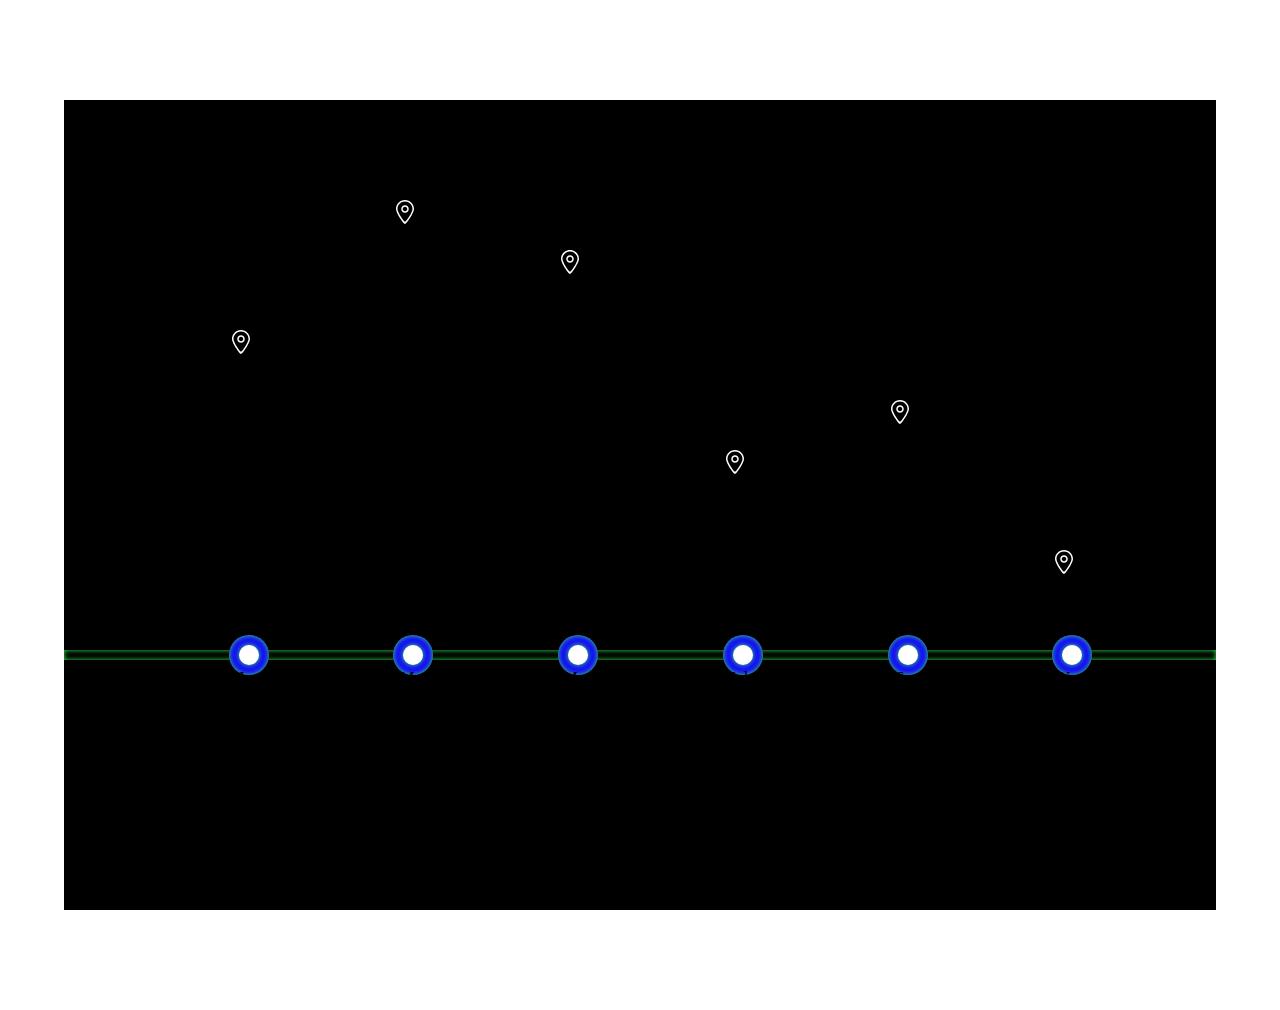
==== event.html @ 79f62ccb "first commit 08/10/24" ====
<!DOCTYPE html>
<html lang="en">
<head>
    <meta charset="UTF-8">
    <meta name="viewport" content="width=device-width, initial-scale=1.0">
    <link rel="stylesheet" href="event.css">
    <title>Document</title>
</head>
<body>
    <div id="container">
        <div id="event-bg">
            <img src="assets/locationSVG.svg" class="location tag" id="location-one"/>
            <div class="card" id="hoverCard-one">This is a card!</div>
            <img src="assets/locationSVG.svg" class="location tag" id="location-two"/>
            <div class="card" id="hoverCard-two">This is a card!</div>
            <img src="assets/locationSVG.svg" class="location tag" id="location-three"/>
            <div class="card" id="hoverCard-three">This is a card!</div>
            <img src="assets/locationSVG.svg" class="location tag" id="location-four"/>
            <div class="card" id="hoverCard-four">This is a card!</div>
            <img src="assets/locationSVG.svg" class="location tag" id="location-five"/>
            <div class="card" id="hoverCard-five">This is a card!</div>
            <img src="assets/locationSVG.svg" class="location tag" id="location-six"/>
            <div class="card" id="hoverCard-six">This is a card!</div>
            <div id="timeline">
                <div class="dot" id="one">
                  <span></span>
                  <date>Jan</date>
                </div>
                <div class="dot" id="two">
                  <span></span>
                  <date>Mar</date>
                </div>
                <div class="dot" id="three">
                  <span></span>
                  <date>May</date>
                </div>
                <div class="dot" id="four">
                  <span></span>
                  <date>July</date>
                </div>
                <div class="dot" id="five">
                    <span></span>
                    <date>Sep</date>
                  </div>
                  <div class="dot" id="six">
                    <span></span>
                    <date>Nov
                    </date>
                  </div>
                <div class="inside"></div>
              </div>
        </div>
    </div>
    <script src="event.js"></script>
</body>
</html>
---- event.css ----
body {
    margin: 0;
    padding: 0;
    width: 100%;
    height: 100%;
    display: flex;
    justify-content: center;
    align-items: center;
}
#container {
    width: 100%;
    height: 100%;
    display: flex;
    justify-content: center;
    align-items: center;
    margin: 100px;
}
#event-bg {
    width: 90vw;
    height: 90vh;
    background-color: black;
    position: relative;
}
div#timeline {
    background-color: lighten(#45AADA,20%);
    margin-top: 150px;
    height: 10px;
    width: 100%;
    position: relative;
    bottom: -400px;
    box-shadow: 0 0 5px rgba(50, 255, 74, 0.936) inset;
    z-index: 1;
    /*transform: rotate(90deg);*/
  }
  .inside {
    position: absolute;
    height: 4px;
    background-color: #fff;
    width: 0%;
    top: 3px;
    left: 0;
  }
  .dot {
    box-shadow: 0 0 5px rgba(50, 255, 74, 0.936) inset;
    z-index: 99;
    transition : 0.3s ease-in-out;
    width: 40px;
    height: 40px;
    border-radius: 50%;
    position: absolute;
    top: -15px;
    text-align: center;
    cursor: pointer;
  }
  .dot:hover {
    transform: scale(1.2);
  }
 #one{
    left: 14.3%;
    background-color: #150DF7;
  }
  #two{
    left: 28.6%;
    background-color: #150DF7;
  }
  #three{
    left: 42.9%;
    background-color: #150DF7;
  }
  #four{
    left: 57.2%;
    background-color: #150DF7;
  }
  #five{
    left: 71.5%;
    background-color: #150DF7;
  }
  #six{
    left: 85.8%;
    background-color: #150DF7;
  }
  span {
    display: inline-block;
    margin-top: 10px;
    width: 20px;
    height: 20px;
    background-color: #fff;
    position: relative;
    border-radius: 50%;
    box-shadow: 0 0 5px rgba(50, 255, 74, 0.936);
  }
.location {
    width: 24px;
    height: 24px;
    position: absolute;
}
.location:hover {
    transform: scale(1.5);
}
#location-one {
    top: 230px;
    left: 14.3%;
}
#location-two {
    top: 100px;
    left: 28.6%;
}
#location-three {
    top: 150px;
    left: 42.9%;
}
#location-four {
    top: 350px;
    left: 57.2%;
}
#location-five {
    top: 300px;
    left: 71.5%;
}
#location-six {
    top: 450px;
    left: 85.8%;
}

.card {
    display: none; /* Initially hidden */
    position: absolute; /* Position it absolutely */
    background-color: white;
    border: 1px solid #ccc;
    width: 100px;
    height: 200px;
    border-radius: 5px;
    padding: 20px;
    box-shadow: 0 4px 8px rgba(0, 0, 0, 0.2);
    z-index: 1000;
}
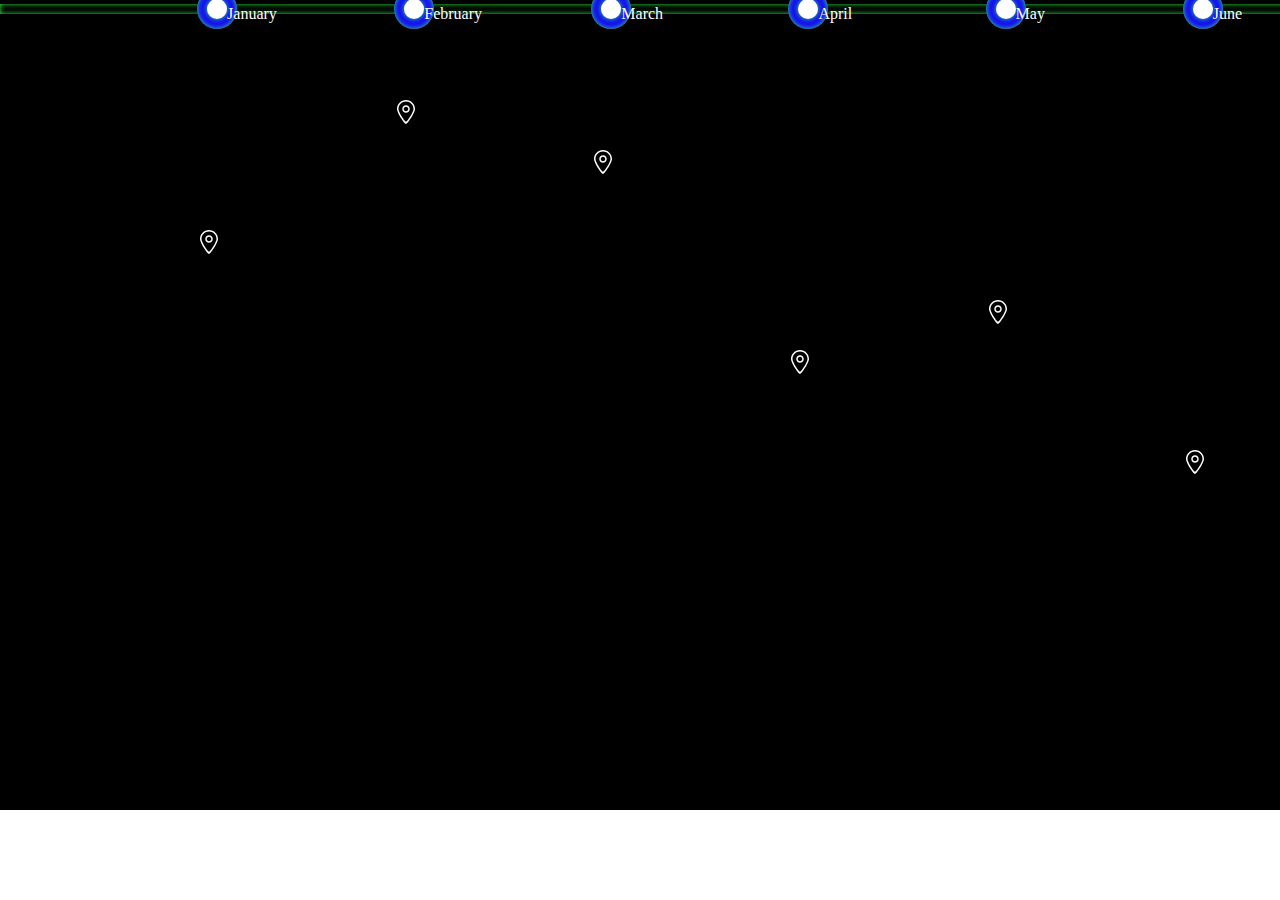
==== commit c38cdcb1: "second commit" ====
--- a/event.html
+++ b/event.html
@@ -10,45 +10,45 @@
     <div id="container">
         <div id="event-bg">
             <img src="assets/locationSVG.svg" class="location tag" id="location-one"/>
-            <div class="card" id="hoverCard-one">This is a card!</div>
             <img src="assets/locationSVG.svg" class="location tag" id="location-two"/>
-            <div class="card" id="hoverCard-two">This is a card!</div>
             <img src="assets/locationSVG.svg" class="location tag" id="location-three"/>
-            <div class="card" id="hoverCard-three">This is a card!</div>
             <img src="assets/locationSVG.svg" class="location tag" id="location-four"/>
-            <div class="card" id="hoverCard-four">This is a card!</div>
             <img src="assets/locationSVG.svg" class="location tag" id="location-five"/>
-            <div class="card" id="hoverCard-five">This is a card!</div>
             <img src="assets/locationSVG.svg" class="location tag" id="location-six"/>
-            <div class="card" id="hoverCard-six">This is a card!</div>
-            <div id="timeline">
-                <div class="dot" id="one">
-                  <span></span>
-                  <date>Jan</date>
-                </div>
-                <div class="dot" id="two">
-                  <span></span>
-                  <date>Mar</date>
-                </div>
-                <div class="dot" id="three">
-                  <span></span>
-                  <date>May</date>
-                </div>
-                <div class="dot" id="four">
-                  <span></span>
-                  <date>July</date>
-                </div>
-                <div class="dot" id="five">
-                    <span></span>
-                    <date>Sep</date>
+            <img src="assets/locationSVG.svg" class="location tag" id="location-seven"/>
+            <img src="assets/locationSVG.svg" class="location tag" id="location-eight"/>
+            <img src="assets/locationSVG.svg" class="location tag" id="location-nine"/>
+            <img src="assets/locationSVG.svg" class="location tag" id="location-ten"/>
+            <img src="assets/locationSVG.svg" class="location tag" id="location-eleven"/>
+            <img src="assets/locationSVG.svg" class="location tag" id="location-twelve"/>
+            <div class="card" id="hoverCard-one">This is a card one!</div>
+            <div class="card" id="hoverCard-two">This is a card two!</div>
+            <div class="card" id="hoverCard-three">This is a card three!</div>
+            <div class="card" id="hoverCard-four">This is a card four!</div>
+            <div class="card" id="hoverCard-five">This is a card five!</div>
+            <div class="card" id="hoverCard-six">This is a card six!</div>
+            <div class="card" id="hoverCard-seven">This is a card seven!</div>
+            <div class="card" id="hoverCard-eight">This is a card eight!</div>
+            <div class="card" id="hoverCard-nine">This is a card nine!</div>
+            <div class="card" id="hoverCard-ten">This is a card ten!</div>
+            <div class="card" id="hoverCard-eleven">This is a card eleven!</div>
+            <div class="card" id="hoverCard-twelve">This is a card twelve!</div>
+                <div id="timeline">
+                    <div class="dot" id="one"><span></span><date>January</date></div>
+                    <div class="dot" id="two"><span></span><date>February</date></div>
+                    <div class="dot" id="three"><span></span><date>March</date></div>
+                    <div class="dot" id="four"><span></span><date>April</date></div>
+                    <div class="dot" id="five"><span></span><date>May</date></div>
+                    <div class="dot" id="six"><span></span><date>June</date></div>
+                    <div class="dot" id="seven"><span></span><date>July</date></div>
+                    <div class="dot" id="eight"><span></span><date>August</date></div>
+                    <div class="dot" id="nine"><span></span><date>September</date></div>
+                    <div class="dot" id="ten"><span></span><date>October</date></div>
+                    <div class="dot" id="eleven"><span></span><date>November</date></div>
+                    <div class="dot" id="twelve"><span></span><date>December</date></div>
+        
+                    <div class="inside"></div>
                   </div>
-                  <div class="dot" id="six">
-                    <span></span>
-                    <date>Nov
-                    </date>
-                  </div>
-                <div class="inside"></div>
-              </div>
         </div>
     </div>
     <script src="event.js"></script>
--- a/event.css
+++ b/event.css
@@ -1,45 +1,34 @@
 body {
     margin: 0;
     padding: 0;
+    box-sizing: border-box;
+}
+#container {
     width: 100%;
+    overflow: auto;
     height: 100%;
     display: flex;
     justify-content: center;
     align-items: center;
-}
-#container {
-    width: 100%;
-    height: 100%;
-    display: flex;
-    justify-content: center;
-    align-items: center;
-    margin: 100px;
+    background-color: yellow;
 }
 #event-bg {
-    width: 90vw;
+    width: 100%;
+    overflow: auto;
     height: 90vh;
     background-color: black;
+    white-space: nowrap;
     position: relative;
 }
-div#timeline {
-    background-color: lighten(#45AADA,20%);
-    margin-top: 150px;
-    height: 10px;
-    width: 100%;
-    position: relative;
-    bottom: -400px;
-    box-shadow: 0 0 5px rgba(50, 255, 74, 0.936) inset;
-    z-index: 1;
-    /*transform: rotate(90deg);*/
-  }
-  .inside {
-    position: absolute;
-    height: 4px;
-    background-color: #fff;
-    width: 0%;
-    top: 3px;
-    left: 0;
-  }
+#timeline {
+  display: inline-block;
+  width: calc(100% * 2);
+  height: 10px;
+  position: relative;
+  box-shadow: 0 0 5px rgba(50, 255, 74, 0.936) inset;
+  z-index: 1;
+  background-color: lighten(#45AADA, 20%);
+}
   .dot {
     box-shadow: 0 0 5px rgba(50, 255, 74, 0.936) inset;
     z-index: 99;
@@ -51,37 +40,63 @@
     top: -15px;
     text-align: center;
     cursor: pointer;
+    color: white;
   }
   .dot:hover {
     transform: scale(1.2);
   }
  #one{
-    left: 14.3%;
+    left: 7.7%;
     background-color: #150DF7;
   }
   #two{
-    left: 28.6%;
+    left: 15.4%;
     background-color: #150DF7;
   }
   #three{
-    left: 42.9%;
+    left: 23.1%;
     background-color: #150DF7;
   }
   #four{
-    left: 57.2%;
+    left: 30.8%;
     background-color: #150DF7;
   }
   #five{
-    left: 71.5%;
+    left: 38.5%;
     background-color: #150DF7;
   }
   #six{
-    left: 85.8%;
+    left: 46.2%;
+    background-color: #150DF7;
+  }
+  #seven{
+    left: 53.9%;
+    background-color: #150DF7;
+  }
+  #eight{
+    left: 61.6%;
+    background-color: #150DF7;
+  }
+  #nine{
+    left: 69.4%;
+    background-color: #150DF7;
+  }
+  #ten{
+    left: 77.1%;
+    background-color: #150DF7;
+  }
+  #eleven{
+    left: 84.8%;
+    background-color: #150DF7;
+  }
+  #twelve{
+    left: 92.5%;
     background-color: #150DF7;
   }
   span {
     display: inline-block;
     margin-top: 10px;
+    margin-left: 10px;
     width: 20px;
     height: 20px;
     background-color: #fff;
@@ -99,32 +114,56 @@
 }
 #location-one {
     top: 230px;
-    left: 14.3%;
+    left: calc(7.7% * 2);
 }
 #location-two {
     top: 100px;
-    left: 28.6%;
+    left: calc(15.4% * 2);
 }
 #location-three {
     top: 150px;
-    left: 42.9%;
+    left: calc(23.1% * 2);
 }
 #location-four {
     top: 350px;
-    left: 57.2%;
+    left: calc(30.8% * 2);
 }
 #location-five {
     top: 300px;
-    left: 71.5%;
+    left: calc(38.5% * 2);
 }
 #location-six {
     top: 450px;
-    left: 85.8%;
+    left: calc(46.2% * 2);
+}
+#location-seven {
+  top: 350px;
+  left: calc(53.9% * 2);
+}
+#location-eight {
+  top: 50px;
+  left: calc(61.6% * 2);
+}
+#location-nine {
+  top: 200px;
+  left: calc(69.4% * 2);
+}
+#location-ten {
+  top: 150px;
+  left: calc(77.1% * 2);
+}
+#location-eleven {
+  top: 350px;
+  left: calc(84.8% * 2);
+}
+#location-twelve {
+  top: 100px;
+  left: calc(92.5% * 2);
 }
 
 .card {
-    display: none; /* Initially hidden */
-    position: absolute; /* Position it absolutely */
+    display: none;
+    position: absolute;
     background-color: white;
     border: 1px solid #ccc;
     width: 100px;
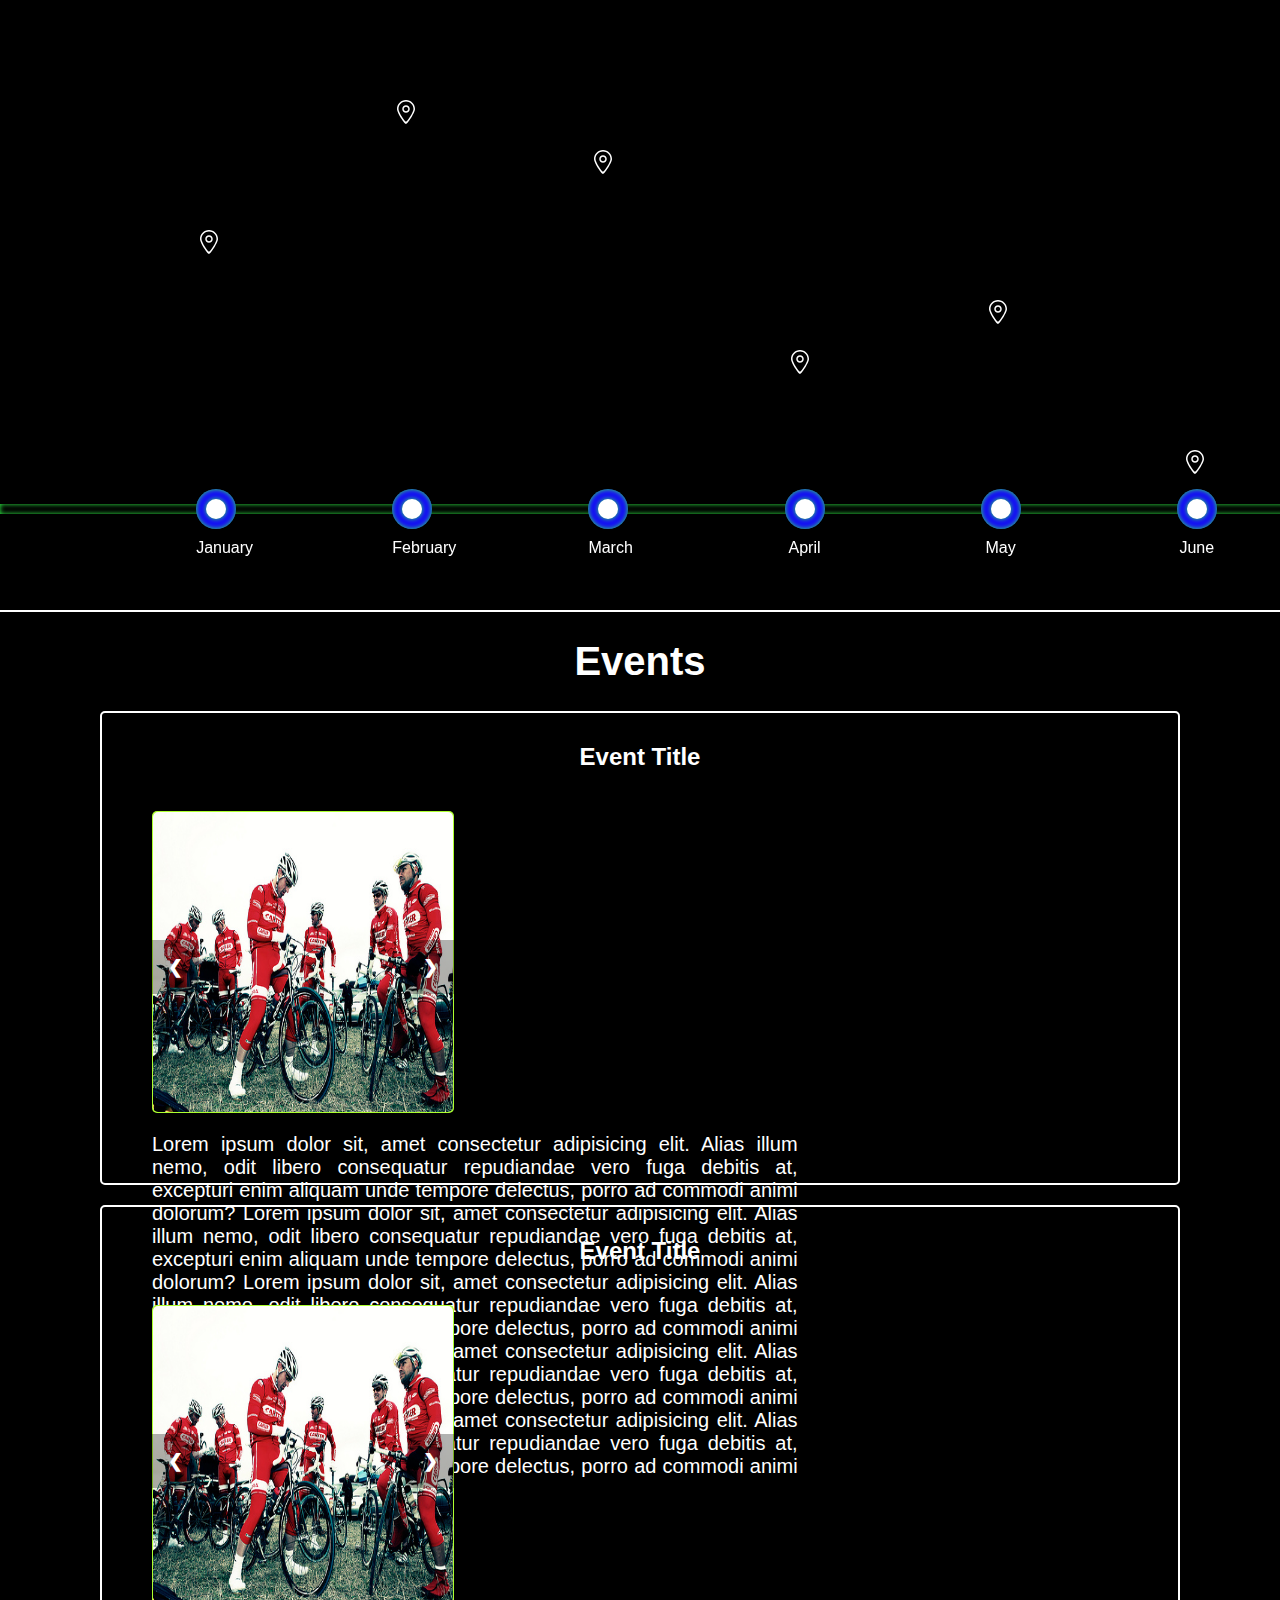
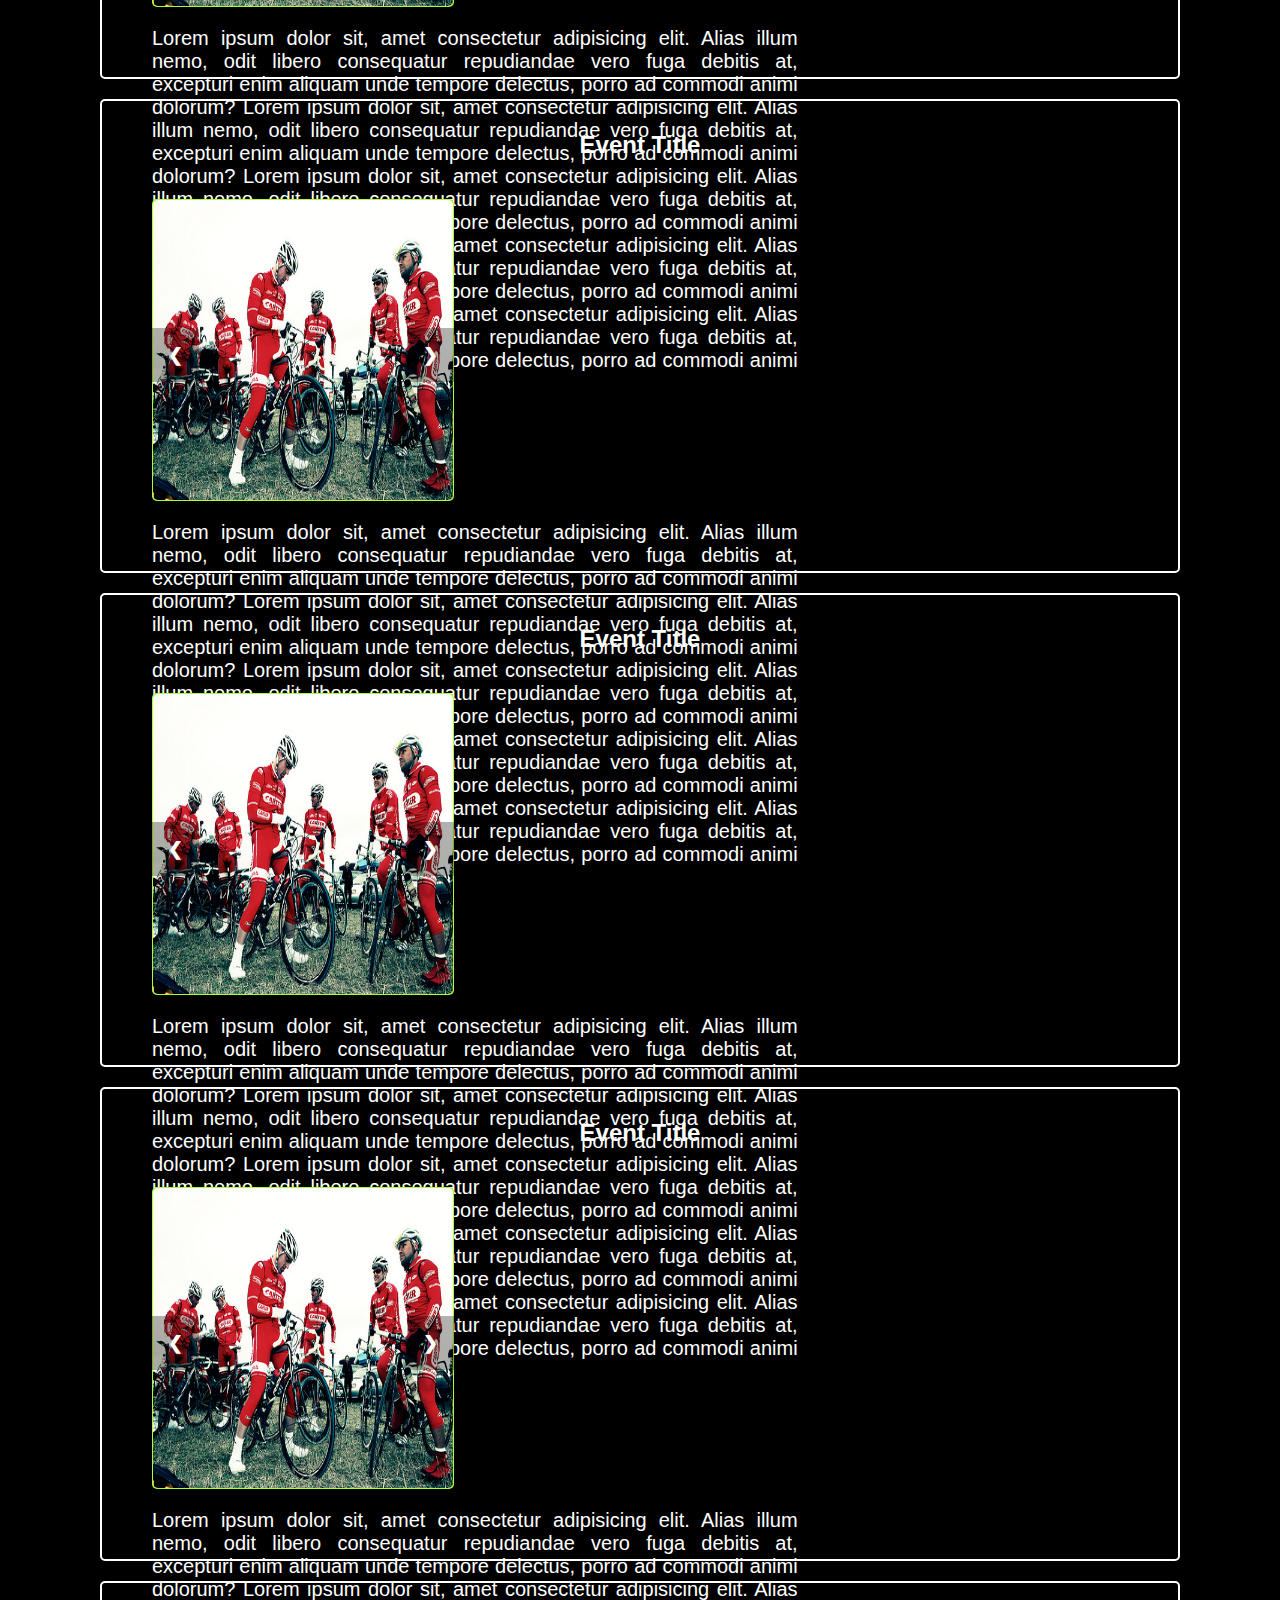
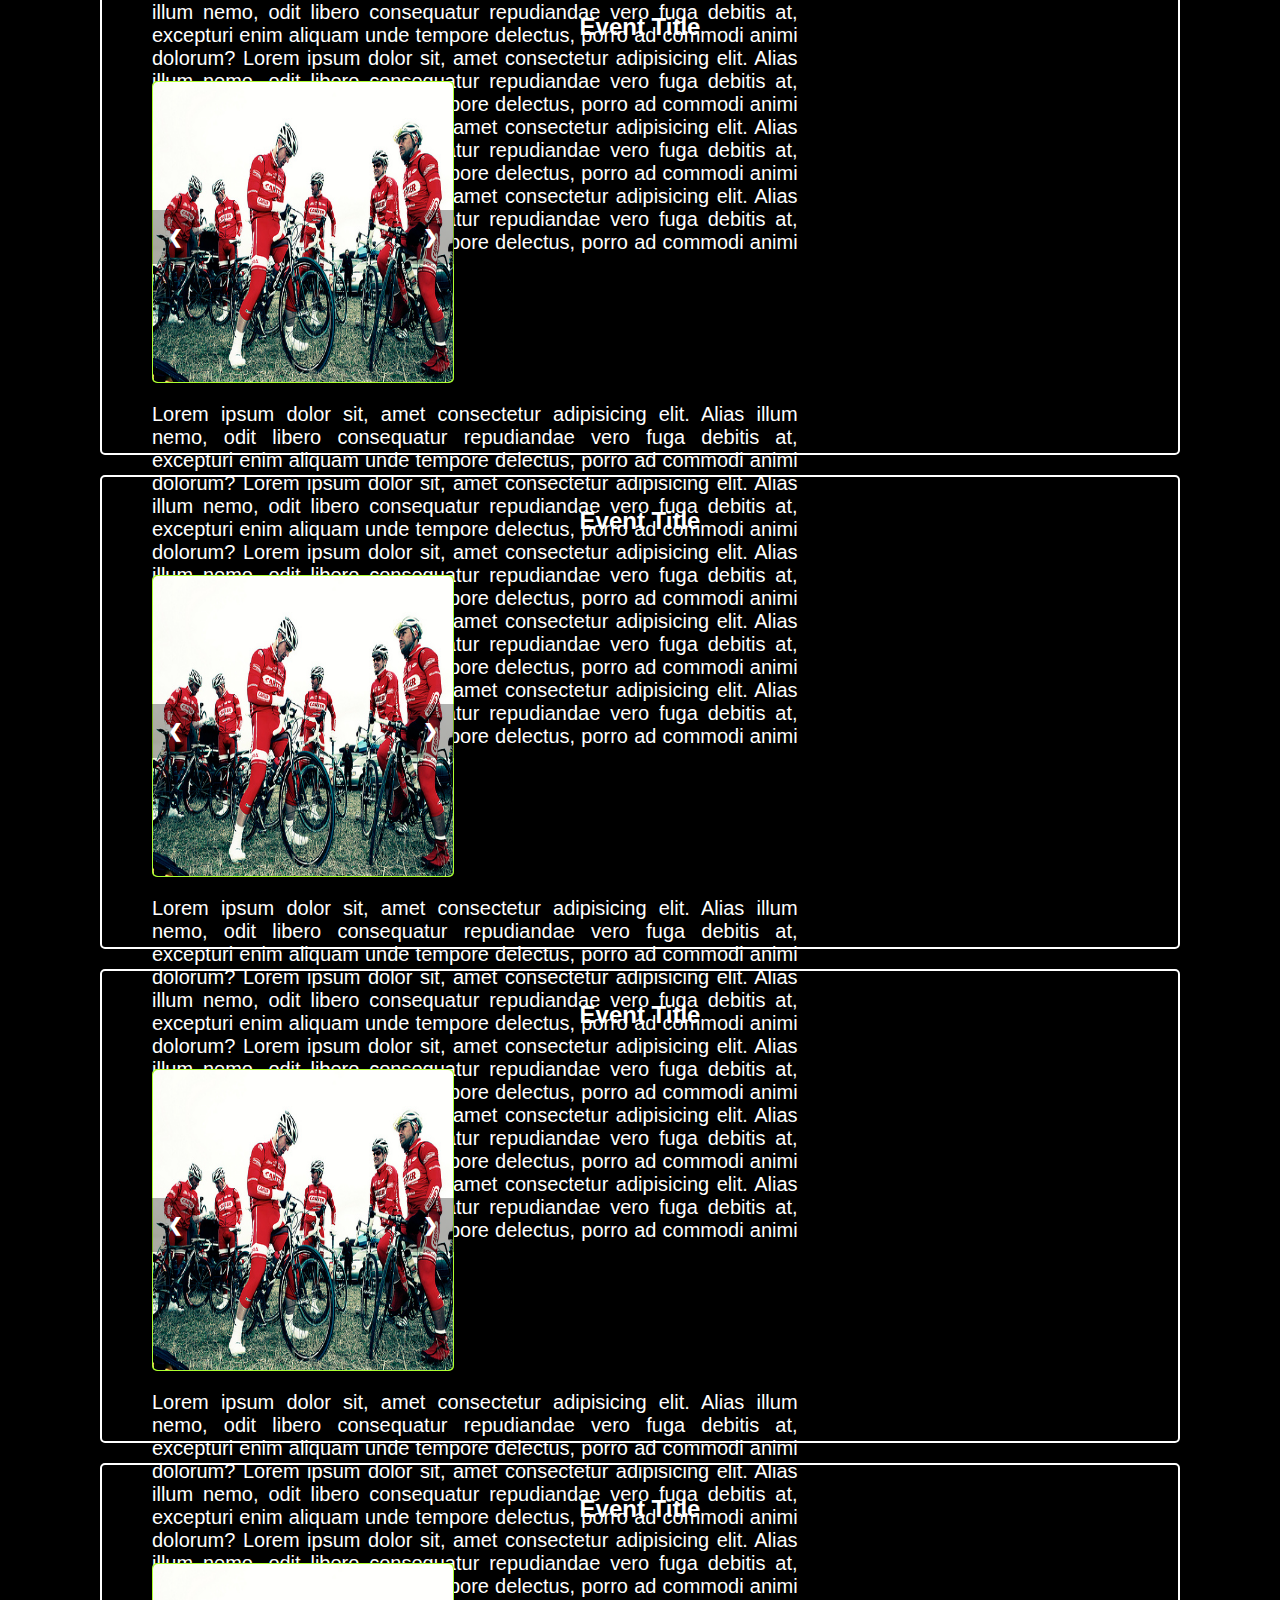
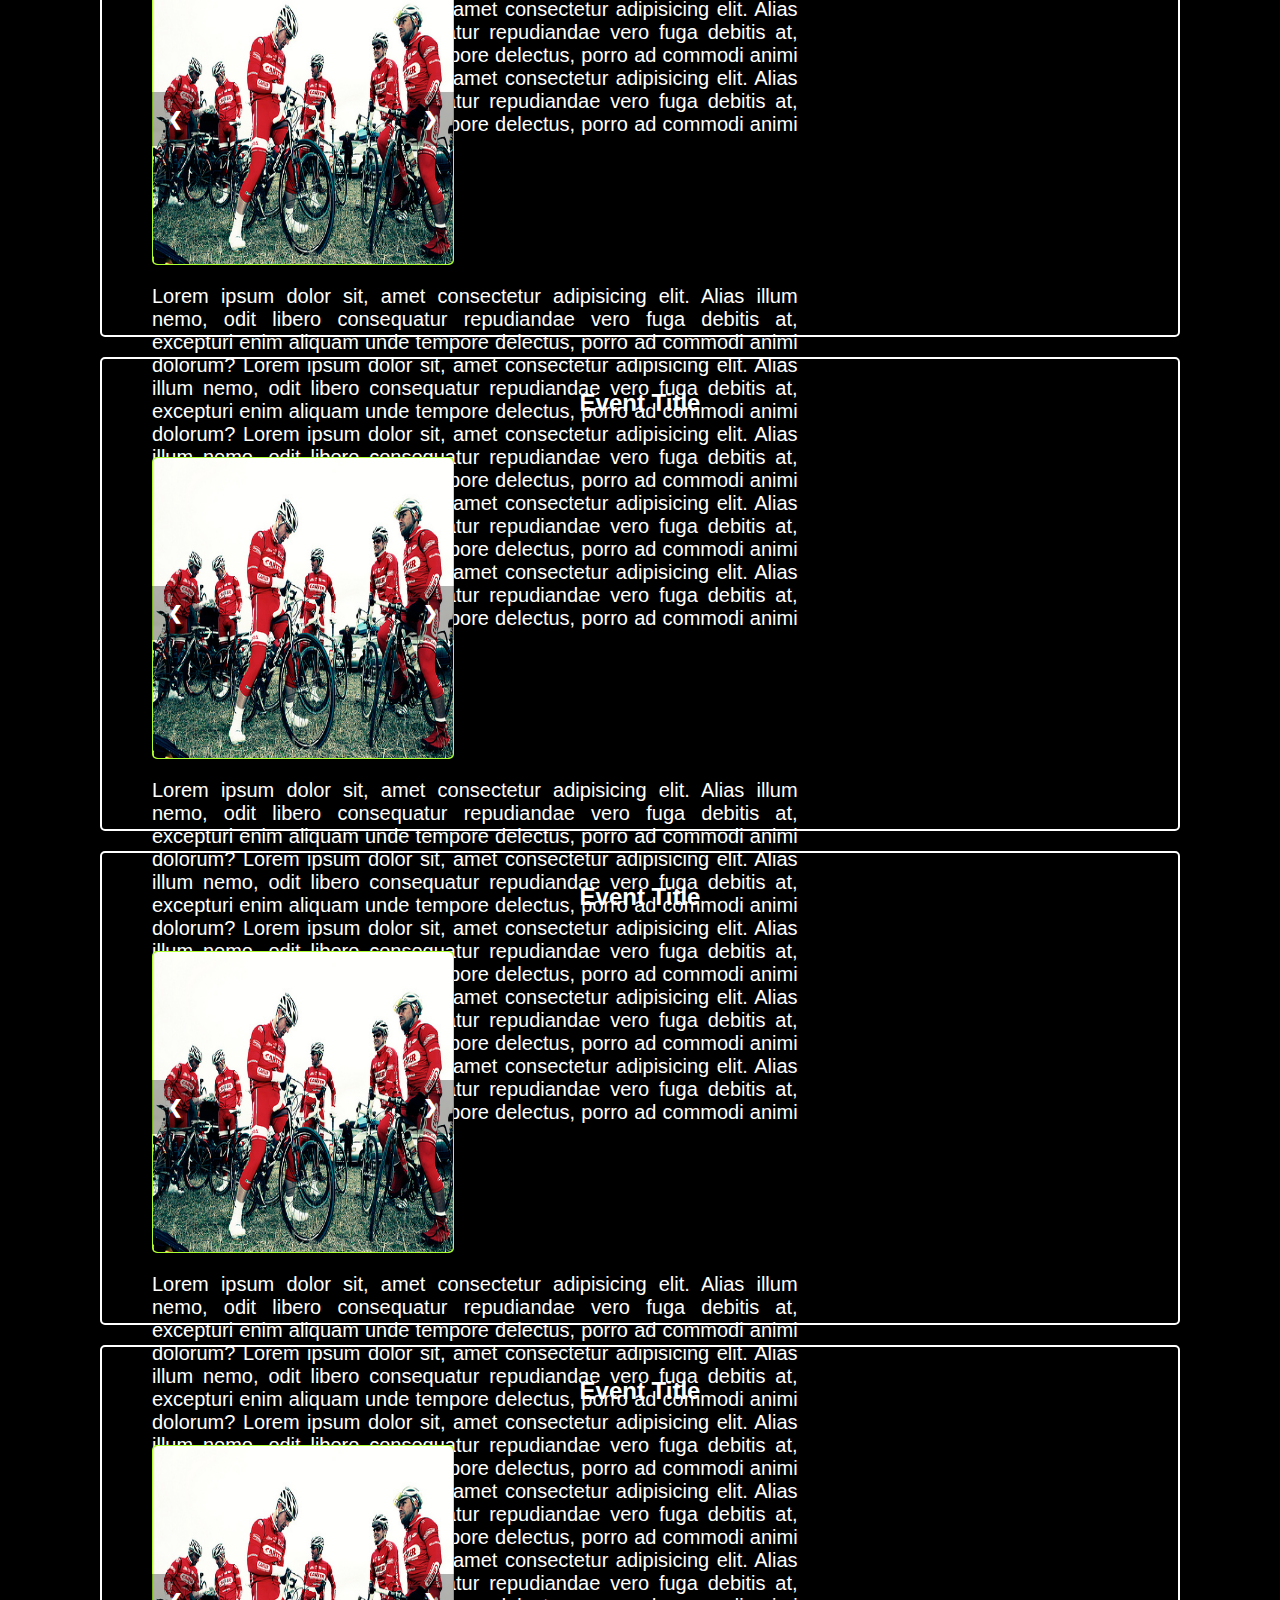
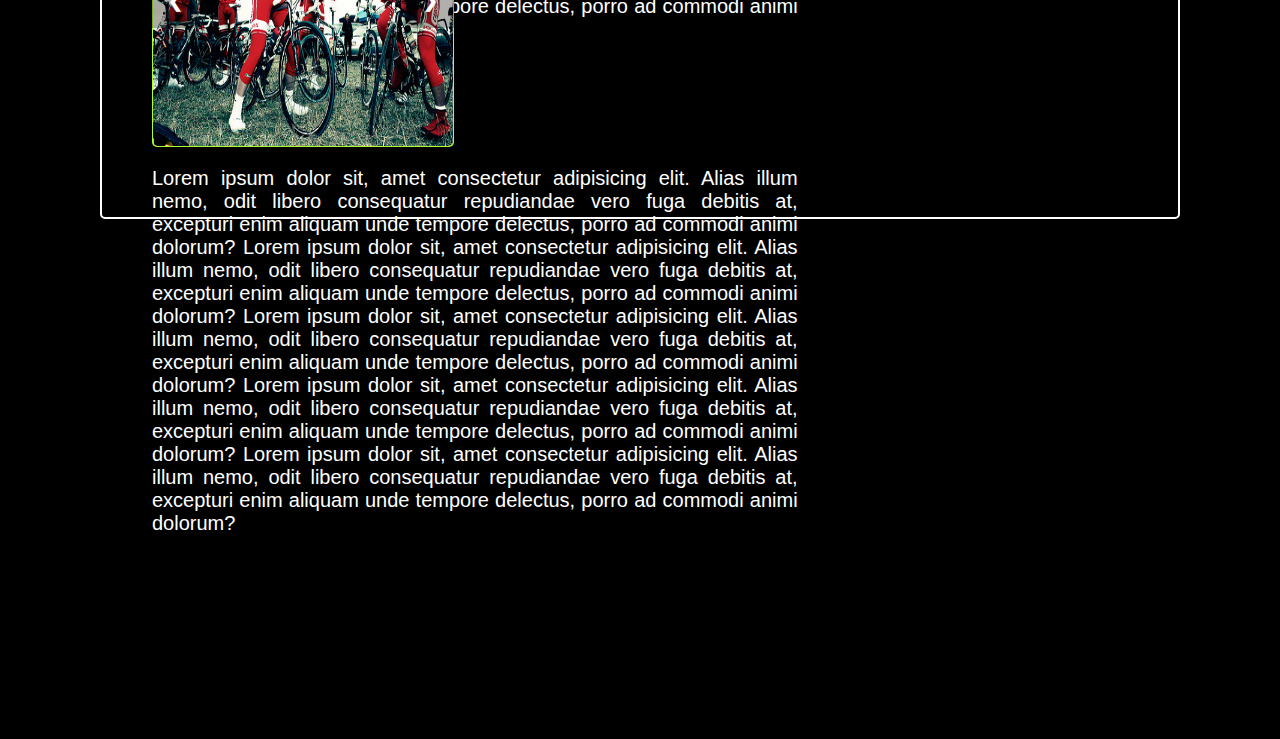
==== commit 3f8baef4: "10/10/24" ====
--- a/event.html
+++ b/event.html
@@ -9,48 +9,295 @@
 <body>
     <div id="container">
         <div id="event-bg">
-            <img src="assets/locationSVG.svg" class="location tag" id="location-one"/>
-            <img src="assets/locationSVG.svg" class="location tag" id="location-two"/>
-            <img src="assets/locationSVG.svg" class="location tag" id="location-three"/>
-            <img src="assets/locationSVG.svg" class="location tag" id="location-four"/>
-            <img src="assets/locationSVG.svg" class="location tag" id="location-five"/>
-            <img src="assets/locationSVG.svg" class="location tag" id="location-six"/>
-            <img src="assets/locationSVG.svg" class="location tag" id="location-seven"/>
-            <img src="assets/locationSVG.svg" class="location tag" id="location-eight"/>
-            <img src="assets/locationSVG.svg" class="location tag" id="location-nine"/>
-            <img src="assets/locationSVG.svg" class="location tag" id="location-ten"/>
-            <img src="assets/locationSVG.svg" class="location tag" id="location-eleven"/>
-            <img src="assets/locationSVG.svg" class="location tag" id="location-twelve"/>
-            <div class="card" id="hoverCard-one">This is a card one!</div>
-            <div class="card" id="hoverCard-two">This is a card two!</div>
-            <div class="card" id="hoverCard-three">This is a card three!</div>
-            <div class="card" id="hoverCard-four">This is a card four!</div>
-            <div class="card" id="hoverCard-five">This is a card five!</div>
-            <div class="card" id="hoverCard-six">This is a card six!</div>
-            <div class="card" id="hoverCard-seven">This is a card seven!</div>
-            <div class="card" id="hoverCard-eight">This is a card eight!</div>
-            <div class="card" id="hoverCard-nine">This is a card nine!</div>
-            <div class="card" id="hoverCard-ten">This is a card ten!</div>
-            <div class="card" id="hoverCard-eleven">This is a card eleven!</div>
-            <div class="card" id="hoverCard-twelve">This is a card twelve!</div>
-                <div id="timeline">
-                    <div class="dot" id="one"><span></span><date>January</date></div>
-                    <div class="dot" id="two"><span></span><date>February</date></div>
-                    <div class="dot" id="three"><span></span><date>March</date></div>
-                    <div class="dot" id="four"><span></span><date>April</date></div>
-                    <div class="dot" id="five"><span></span><date>May</date></div>
-                    <div class="dot" id="six"><span></span><date>June</date></div>
-                    <div class="dot" id="seven"><span></span><date>July</date></div>
-                    <div class="dot" id="eight"><span></span><date>August</date></div>
-                    <div class="dot" id="nine"><span></span><date>September</date></div>
-                    <div class="dot" id="ten"><span></span><date>October</date></div>
-                    <div class="dot" id="eleven"><span></span><date>November</date></div>
-                    <div class="dot" id="twelve"><span></span><date>December</date></div>
-        
-                    <div class="inside"></div>
-                  </div>
+            <a href="#event1"><img src="assets/locationSVG.svg" class="location tag" id="location-one"/></a>
+            <a href="#event2"><img src="assets/locationSVG.svg" class="location tag" id="location-two"/></a>
+            <a href="#event3"><img src="assets/locationSVG.svg" class="location tag" id="location-three"/></a>
+            <a href="#event4"><img src="assets/locationSVG.svg" class="location tag" id="location-four"/></a>
+            <a href="#event5"><img src="assets/locationSVG.svg" class="location tag" id="location-five"/></a>
+            <a href="#event6"><img src="assets/locationSVG.svg" class="location tag" id="location-six"/></a>
+            <a href="#event7"><img src="assets/locationSVG.svg" class="location tag" id="location-seven"/></a>
+            <a href="#event8"><img src="assets/locationSVG.svg" class="location tag" id="location-eight"/></a>
+            <a href="#event9"><img src="assets/locationSVG.svg" class="location tag" id="location-nine"/></a>
+            <a href="#event10"><img src="assets/locationSVG.svg" class="location tag" id="location-ten"/></a>
+            <a href="#event11"><img src="assets/locationSVG.svg" class="location tag" id="location-eleven"/></a>
+            <a href="#event12"><img src="assets/locationSVG.svg" class="location tag" id="location-twelve"/></a>
+            <div id="timeline">
+                <div class="dot" id="one"><span></span><p class="timeline-data">January</p></div>
+                <div class="dot" id="two"><span></span><p class="timeline-data">February</p></div>
+                <div class="dot" id="three"><span></span><p class="timeline-data">March</p></div>
+                <div class="dot" id="four"><span></span><p class="timeline-data">April</p></div>
+                <div class="dot" id="five"><span></span><p class="timeline-data">May</p></div>
+                <div class="dot" id="six"><span></span><p class="timeline-data">June</p></div>
+                <div class="dot" id="seven"><span></span><p class="timeline-data">July</p></div>
+                <div class="dot" id="eight"><span></span><p class="timeline-data">August</p></div>
+                <div class="dot" id="nine"><span></span><p class="timeline-data">September</p></div>
+                <div class="dot" id="ten"><span></span><p class="timeline-data">October</p></div>
+                <div class="dot" id="eleven"><span></span><p class="timeline-data">November</p></div>
+                <div class="dot" id="twelve"><span></span><p class="timeline-data">December</p></div>
+                
+                <div id="card-container">
+                    <div class="card" id="hoverCard-one">This is a card one!</div>
+                    <div class="card" id="hoverCard-two">This is a card two!</div>
+                    <div class="card" id="hoverCard-three">This is a card three!</div>
+                    <div class="card" id="hoverCard-four">This is a card four!</div>
+                    <div class="card" id="hoverCard-five">This is a card five!</div>
+                    <div class="card" id="hoverCard-six">This is a card six!</div>
+                    <div class="card" id="hoverCard-seven">This is a card seven!</div>
+                    <div class="card" id="hoverCard-eight">This is a card eight!</div>
+                    <div class="card" id="hoverCard-nine">This is a card nine!</div>
+                    <div class="card" id="hoverCard-ten">This is a card ten!</div>
+                    <div class="card" id="hoverCard-eleven">This is a card eleven!</div>
+                    <div class="card" id="hoverCard-twelve">This is a card twelve!</div>
+                </div>
+                <div class="inside"></div>
+            </div>
         </div>
     </div>
+    <div class="horizontal-line"></div>
+    <h1>Events</h1>
+    <div id="event-list-container">
+        <div class="event-card event1" id="event1">
+            <h2 class="event-title">Event Title</h2>
+            <div class="image-container">
+                <img src="assets/event1/img1.jpeg" class="event-image event1" name="image-event=1" id="image-event=1"/>
+                <a class="prev-image event1" onclick="plusSlides(this, -1)">&#10094;</a>
+                <a class="next-image event1" onclick="plusSlides(this, 1)">&#10095;</a>
+            </div>
+            <div class="event-content">Lorem ipsum dolor sit, amet consectetur adipisicing elit. Alias illum nemo, odit
+                 libero consequatur repudiandae vero fuga debitis at, excepturi enim aliquam unde tempore delectus, porro ad commodi animi dolorum?
+                 Lorem ipsum dolor sit, amet consectetur adipisicing elit. Alias illum nemo, odit
+                 libero consequatur repudiandae vero fuga debitis at, excepturi enim aliquam unde tempore delectus, porro ad commodi animi dolorum?
+                 Lorem ipsum dolor sit, amet consectetur adipisicing elit. Alias illum nemo, odit
+                 libero consequatur repudiandae vero fuga debitis at, excepturi enim aliquam unde tempore delectus, porro ad commodi animi dolorum?
+                 Lorem ipsum dolor sit, amet consectetur adipisicing elit. Alias illum nemo, odit
+                 libero consequatur repudiandae vero fuga debitis at, excepturi enim aliquam unde tempore delectus, porro ad commodi animi dolorum?
+                 Lorem ipsum dolor sit, amet consectetur adipisicing elit. Alias illum nemo, odit
+                 libero consequatur repudiandae vero fuga debitis at, excepturi enim aliquam unde tempore delectus, porro ad commodi animi dolorum?
+                 
+            </div>
+        </div>
+        <div class="event-card event2" id="event2">
+            <h2 class="event-title">Event Title</h2>
+            <div class="image-container">
+                <img src="assets/event2/img1.jpeg" class="event-image event2" name="image-event=1" id="image-event=1"/>
+                <a class="prev-image event2" onclick="plusSlides(this, -1)">&#10094;</a>
+                <a class="next-image event2" onclick="plusSlides(this, 1)">&#10095;</a>
+            </div>
+            <div class="event-content">Lorem ipsum dolor sit, amet consectetur adipisicing elit. Alias illum nemo, odit
+                 libero consequatur repudiandae vero fuga debitis at, excepturi enim aliquam unde tempore delectus, porro ad commodi animi dolorum?
+                 Lorem ipsum dolor sit, amet consectetur adipisicing elit. Alias illum nemo, odit
+                 libero consequatur repudiandae vero fuga debitis at, excepturi enim aliquam unde tempore delectus, porro ad commodi animi dolorum?
+                 Lorem ipsum dolor sit, amet consectetur adipisicing elit. Alias illum nemo, odit
+                 libero consequatur repudiandae vero fuga debitis at, excepturi enim aliquam unde tempore delectus, porro ad commodi animi dolorum?
+                 Lorem ipsum dolor sit, amet consectetur adipisicing elit. Alias illum nemo, odit
+                 libero consequatur repudiandae vero fuga debitis at, excepturi enim aliquam unde tempore delectus, porro ad commodi animi dolorum?
+                 Lorem ipsum dolor sit, amet consectetur adipisicing elit. Alias illum nemo, odit
+                 libero consequatur repudiandae vero fuga debitis at, excepturi enim aliquam unde tempore delectus, porro ad commodi animi dolorum?
+                 
+            </div>
+        </div>
+        <div class="event-card event3" id="event3">
+            <h2 class="event-title">Event Title</h2>
+            <div class="image-container">
+                <img src="assets/event3/img1.jpeg" class="event-image event3" name="image-event=1" id="image-event=1"/>
+                <a class="prev-image event3" onclick="plusSlides(this, -1)">&#10094;</a>
+                <a class="next-image event3" onclick="plusSlides(this, 1)">&#10095;</a>
+            </div>
+            <div class="event-content">Lorem ipsum dolor sit, amet consectetur adipisicing elit. Alias illum nemo, odit
+                 libero consequatur repudiandae vero fuga debitis at, excepturi enim aliquam unde tempore delectus, porro ad commodi animi dolorum?
+                 Lorem ipsum dolor sit, amet consectetur adipisicing elit. Alias illum nemo, odit
+                 libero consequatur repudiandae vero fuga debitis at, excepturi enim aliquam unde tempore delectus, porro ad commodi animi dolorum?
+                 Lorem ipsum dolor sit, amet consectetur adipisicing elit. Alias illum nemo, odit
+                 libero consequatur repudiandae vero fuga debitis at, excepturi enim aliquam unde tempore delectus, porro ad commodi animi dolorum?
+                 Lorem ipsum dolor sit, amet consectetur adipisicing elit. Alias illum nemo, odit
+                 libero consequatur repudiandae vero fuga debitis at, excepturi enim aliquam unde tempore delectus, porro ad commodi animi dolorum?
+                 Lorem ipsum dolor sit, amet consectetur adipisicing elit. Alias illum nemo, odit
+                 libero consequatur repudiandae vero fuga debitis at, excepturi enim aliquam unde tempore delectus, porro ad commodi animi dolorum?
+                 
+            </div>
+        </div>
+        <div class="event-card event4" id="event4">
+            <h2 class="event-title">Event Title</h2>
+            <div class="image-container">
+                <img src="assets/event4/img1.jpeg" class="event-image event4" name="image-event=1" id="image-event=1"/>
+                <a class="prev-image event4" onclick="plusSlides(this, -1)">&#10094;</a>
+                <a class="next-image event4" onclick="plusSlides(this, 1)">&#10095;</a>
+            </div>
+            <div class="event-content">Lorem ipsum dolor sit, amet consectetur adipisicing elit. Alias illum nemo, odit
+                 libero consequatur repudiandae vero fuga debitis at, excepturi enim aliquam unde tempore delectus, porro ad commodi animi dolorum?
+                 Lorem ipsum dolor sit, amet consectetur adipisicing elit. Alias illum nemo, odit
+                 libero consequatur repudiandae vero fuga debitis at, excepturi enim aliquam unde tempore delectus, porro ad commodi animi dolorum?
+                 Lorem ipsum dolor sit, amet consectetur adipisicing elit. Alias illum nemo, odit
+                 libero consequatur repudiandae vero fuga debitis at, excepturi enim aliquam unde tempore delectus, porro ad commodi animi dolorum?
+                 Lorem ipsum dolor sit, amet consectetur adipisicing elit. Alias illum nemo, odit
+                 libero consequatur repudiandae vero fuga debitis at, excepturi enim aliquam unde tempore delectus, porro ad commodi animi dolorum?
+                 Lorem ipsum dolor sit, amet consectetur adipisicing elit. Alias illum nemo, odit
+                 libero consequatur repudiandae vero fuga debitis at, excepturi enim aliquam unde tempore delectus, porro ad commodi animi dolorum?
+                 
+            </div>
+        </div>
+        <div class="event-card event5" id="event5">
+            <h2 class="event-title">Event Title</h2>
+            <div class="image-container">
+                <img src="assets/event5/img1.jpeg" class="event-image event5" name="image-event=1" id="image-event=1"/>
+                <a class="prev-image event5" onclick="plusSlides(this, -1)">&#10094;</a>
+                <a class="next-image event5" onclick="plusSlides(this, 1)">&#10095;</a>
+            </div>
+            <div class="event-content">Lorem ipsum dolor sit, amet consectetur adipisicing elit. Alias illum nemo, odit
+                 libero consequatur repudiandae vero fuga debitis at, excepturi enim aliquam unde tempore delectus, porro ad commodi animi dolorum?
+                 Lorem ipsum dolor sit, amet consectetur adipisicing elit. Alias illum nemo, odit
+                 libero consequatur repudiandae vero fuga debitis at, excepturi enim aliquam unde tempore delectus, porro ad commodi animi dolorum?
+                 Lorem ipsum dolor sit, amet consectetur adipisicing elit. Alias illum nemo, odit
+                 libero consequatur repudiandae vero fuga debitis at, excepturi enim aliquam unde tempore delectus, porro ad commodi animi dolorum?
+                 Lorem ipsum dolor sit, amet consectetur adipisicing elit. Alias illum nemo, odit
+                 libero consequatur repudiandae vero fuga debitis at, excepturi enim aliquam unde tempore delectus, porro ad commodi animi dolorum?
+                 Lorem ipsum dolor sit, amet consectetur adipisicing elit. Alias illum nemo, odit
+                 libero consequatur repudiandae vero fuga debitis at, excepturi enim aliquam unde tempore delectus, porro ad commodi animi dolorum?
+                 
+            </div>
+        </div>
+        <div class="event-card event6" id="event6">
+            <h2 class="event-title">Event Title</h2>
+            <div class="image-container">
+                <img src="assets/event6/img1.jpeg" class="event-image event6" name="image-event=1" id="image-event=1"/>
+                <a class="prev-image event6" onclick="plusSlides(this, -1)">&#10094;</a>
+                <a class="next-image event6" onclick="plusSlides(this, 1)">&#10095;</a>
+            </div>
+            <div class="event-content">Lorem ipsum dolor sit, amet consectetur adipisicing elit. Alias illum nemo, odit
+                 libero consequatur repudiandae vero fuga debitis at, excepturi enim aliquam unde tempore delectus, porro ad commodi animi dolorum?
+                 Lorem ipsum dolor sit, amet consectetur adipisicing elit. Alias illum nemo, odit
+                 libero consequatur repudiandae vero fuga debitis at, excepturi enim aliquam unde tempore delectus, porro ad commodi animi dolorum?
+                 Lorem ipsum dolor sit, amet consectetur adipisicing elit. Alias illum nemo, odit
+                 libero consequatur repudiandae vero fuga debitis at, excepturi enim aliquam unde tempore delectus, porro ad commodi animi dolorum?
+                 Lorem ipsum dolor sit, amet consectetur adipisicing elit. Alias illum nemo, odit
+                 libero consequatur repudiandae vero fuga debitis at, excepturi enim aliquam unde tempore delectus, porro ad commodi animi dolorum?
+                 Lorem ipsum dolor sit, amet consectetur adipisicing elit. Alias illum nemo, odit
+                 libero consequatur repudiandae vero fuga debitis at, excepturi enim aliquam unde tempore delectus, porro ad commodi animi dolorum?
+                 
+            </div>
+        </div>
+        <div class="event-card event7" id="event7">
+            <h2 class="event-title">Event Title</h2>
+            <div class="image-container">
+                <img src="assets/event7/img1.jpeg" class="event-image event7" name="image-event=1" id="image-event=1"/>
+                <a class="prev-image event7" onclick="plusSlides(this, -1)">&#10094;</a>
+                <a class="next-image event7" onclick="plusSlides(this, 1)">&#10095;</a>
+            </div>
+            <div class="event-content">Lorem ipsum dolor sit, amet consectetur adipisicing elit. Alias illum nemo, odit
+                 libero consequatur repudiandae vero fuga debitis at, excepturi enim aliquam unde tempore delectus, porro ad commodi animi dolorum?
+                 Lorem ipsum dolor sit, amet consectetur adipisicing elit. Alias illum nemo, odit
+                 libero consequatur repudiandae vero fuga debitis at, excepturi enim aliquam unde tempore delectus, porro ad commodi animi dolorum?
+                 Lorem ipsum dolor sit, amet consectetur adipisicing elit. Alias illum nemo, odit
+                 libero consequatur repudiandae vero fuga debitis at, excepturi enim aliquam unde tempore delectus, porro ad commodi animi dolorum?
+                 Lorem ipsum dolor sit, amet consectetur adipisicing elit. Alias illum nemo, odit
+                 libero consequatur repudiandae vero fuga debitis at, excepturi enim aliquam unde tempore delectus, porro ad commodi animi dolorum?
+                 Lorem ipsum dolor sit, amet consectetur adipisicing elit. Alias illum nemo, odit
+                 libero consequatur repudiandae vero fuga debitis at, excepturi enim aliquam unde tempore delectus, porro ad commodi animi dolorum?
+                 
+            </div>
+        </div>
+        <div class="event-card event8" id="event8">
+            <h2 class="event-title">Event Title</h2>
+            <div class="image-container">
+                <img src="assets/event8/img1.jpeg" class="event-image event8" name="image-event=1" id="image-event=1"/>
+                <a class="prev-image event8" onclick="plusSlides(this, -1)">&#10094;</a>
+                <a class="next-image event8" onclick="plusSlides(this, 1)">&#10095;</a>
+            </div>
+            <div class="event-content">Lorem ipsum dolor sit, amet consectetur adipisicing elit. Alias illum nemo, odit
+                 libero consequatur repudiandae vero fuga debitis at, excepturi enim aliquam unde tempore delectus, porro ad commodi animi dolorum?
+                 Lorem ipsum dolor sit, amet consectetur adipisicing elit. Alias illum nemo, odit
+                 libero consequatur repudiandae vero fuga debitis at, excepturi enim aliquam unde tempore delectus, porro ad commodi animi dolorum?
+                 Lorem ipsum dolor sit, amet consectetur adipisicing elit. Alias illum nemo, odit
+                 libero consequatur repudiandae vero fuga debitis at, excepturi enim aliquam unde tempore delectus, porro ad commodi animi dolorum?
+                 Lorem ipsum dolor sit, amet consectetur adipisicing elit. Alias illum nemo, odit
+                 libero consequatur repudiandae vero fuga debitis at, excepturi enim aliquam unde tempore delectus, porro ad commodi animi dolorum?
+                 Lorem ipsum dolor sit, amet consectetur adipisicing elit. Alias illum nemo, odit
+                 libero consequatur repudiandae vero fuga debitis at, excepturi enim aliquam unde tempore delectus, porro ad commodi animi dolorum?
+                 
+            </div>
+        </div>
+        <div class="event-card event9" id="event9">
+            <h2 class="event-title">Event Title</h2>
+            <div class="image-container">
+                <img src="assets/event9/img1.jpeg" class="event-image event9" name="image-event=1" id="image-event=1"/>
+                <a class="prev-image event9" onclick="plusSlides(this, -1)">&#10094;</a>
+                <a class="next-image event9" onclick="plusSlides(this, 1)">&#10095;</a>
+            </div>
+            <div class="event-content">Lorem ipsum dolor sit, amet consectetur adipisicing elit. Alias illum nemo, odit
+                 libero consequatur repudiandae vero fuga debitis at, excepturi enim aliquam unde tempore delectus, porro ad commodi animi dolorum?
+                 Lorem ipsum dolor sit, amet consectetur adipisicing elit. Alias illum nemo, odit
+                 libero consequatur repudiandae vero fuga debitis at, excepturi enim aliquam unde tempore delectus, porro ad commodi animi dolorum?
+                 Lorem ipsum dolor sit, amet consectetur adipisicing elit. Alias illum nemo, odit
+                 libero consequatur repudiandae vero fuga debitis at, excepturi enim aliquam unde tempore delectus, porro ad commodi animi dolorum?
+                 Lorem ipsum dolor sit, amet consectetur adipisicing elit. Alias illum nemo, odit
+                 libero consequatur repudiandae vero fuga debitis at, excepturi enim aliquam unde tempore delectus, porro ad commodi animi dolorum?
+                 Lorem ipsum dolor sit, amet consectetur adipisicing elit. Alias illum nemo, odit
+                 libero consequatur repudiandae vero fuga debitis at, excepturi enim aliquam unde tempore delectus, porro ad commodi animi dolorum?
+                 
+            </div>
+        </div>
+        <div class="event-card event10" id="event10">
+            <h2 class="event-title">Event Title</h2>
+            <div class="image-container">
+                <img src="assets/event10/img1.jpeg" class="event-image event10" name="image-event=1" id="image-event=1"/>
+                <a class="prev-image event10" onclick="plusSlides(this, -1)">&#10094;</a>
+                <a class="next-image event10" onclick="plusSlides(this, 1)">&#10095;</a>
+            </div>
+            <div class="event-content">Lorem ipsum dolor sit, amet consectetur adipisicing elit. Alias illum nemo, odit
+                 libero consequatur repudiandae vero fuga debitis at, excepturi enim aliquam unde tempore delectus, porro ad commodi animi dolorum?
+                 Lorem ipsum dolor sit, amet consectetur adipisicing elit. Alias illum nemo, odit
+                 libero consequatur repudiandae vero fuga debitis at, excepturi enim aliquam unde tempore delectus, porro ad commodi animi dolorum?
+                 Lorem ipsum dolor sit, amet consectetur adipisicing elit. Alias illum nemo, odit
+                 libero consequatur repudiandae vero fuga debitis at, excepturi enim aliquam unde tempore delectus, porro ad commodi animi dolorum?
+                 Lorem ipsum dolor sit, amet consectetur adipisicing elit. Alias illum nemo, odit
+                 libero consequatur repudiandae vero fuga debitis at, excepturi enim aliquam unde tempore delectus, porro ad commodi animi dolorum?
+                 Lorem ipsum dolor sit, amet consectetur adipisicing elit. Alias illum nemo, odit
+                 libero consequatur repudiandae vero fuga debitis at, excepturi enim aliquam unde tempore delectus, porro ad commodi animi dolorum?
+                 
+            </div>
+        </div>
+        <div class="event-card event11" id="event11">
+            <h2 class="event-title">Event Title</h2>
+            <div class="image-container">
+                <img src="assets/event11/img1.jpeg" class="event-image event11" name="image-event=1" id="image-event=1"/>
+                <a class="prev-image event11" onclick="plusSlides(this, -1)">&#10094;</a>
+                <a class="next-image event11" onclick="plusSlides(this, 1)">&#10095;</a>
+            </div>
+            <div class="event-content">Lorem ipsum dolor sit, amet consectetur adipisicing elit. Alias illum nemo, odit
+                 libero consequatur repudiandae vero fuga debitis at, excepturi enim aliquam unde tempore delectus, porro ad commodi animi dolorum?
+                 Lorem ipsum dolor sit, amet consectetur adipisicing elit. Alias illum nemo, odit
+                 libero consequatur repudiandae vero fuga debitis at, excepturi enim aliquam unde tempore delectus, porro ad commodi animi dolorum?
+                 Lorem ipsum dolor sit, amet consectetur adipisicing elit. Alias illum nemo, odit
+                 libero consequatur repudiandae vero fuga debitis at, excepturi enim aliquam unde tempore delectus, porro ad commodi animi dolorum?
+                 Lorem ipsum dolor sit, amet consectetur adipisicing elit. Alias illum nemo, odit
+                 libero consequatur repudiandae vero fuga debitis at, excepturi enim aliquam unde tempore delectus, porro ad commodi animi dolorum?
+                 Lorem ipsum dolor sit, amet consectetur adipisicing elit. Alias illum nemo, odit
+                 libero consequatur repudiandae vero fuga debitis at, excepturi enim aliquam unde tempore delectus, porro ad commodi animi dolorum?
+                 
+            </div>
+        </div>
+        <div class="event-card event12" id="event12">
+            <h2 class="event-title">Event Title</h2>
+            <div class="image-container">
+                <img src="assets/event12/img1.jpeg" class="event-image event12" name="image-event=1" id="image-event=1"/>
+                <a class="prev-image event12" onclick="plusSlides(this, -1)">&#10094;</a>
+                <a class="next-image event12" onclick="plusSlides(this, 1)">&#10095;</a>
+            </div>
+            <div class="event-content">Lorem ipsum dolor sit, amet consectetur adipisicing elit. Alias illum nemo, odit
+                 libero consequatur repudiandae vero fuga debitis at, excepturi enim aliquam unde tempore delectus, porro ad commodi animi dolorum?
+                 Lorem ipsum dolor sit, amet consectetur adipisicing elit. Alias illum nemo, odit
+                 libero consequatur repudiandae vero fuga debitis at, excepturi enim aliquam unde tempore delectus, porro ad commodi animi dolorum?
+                 Lorem ipsum dolor sit, amet consectetur adipisicing elit. Alias illum nemo, odit
+                 libero consequatur repudiandae vero fuga debitis at, excepturi enim aliquam unde tempore delectus, porro ad commodi animi dolorum?
+                 Lorem ipsum dolor sit, amet consectetur adipisicing elit. Alias illum nemo, odit
+                 libero consequatur repudiandae vero fuga debitis at, excepturi enim aliquam unde tempore delectus, porro ad commodi animi dolorum?
+                 Lorem ipsum dolor sit, amet consectetur adipisicing elit. Alias illum nemo, odit
+                 libero consequatur repudiandae vero fuga debitis at, excepturi enim aliquam unde tempore delectus, porro ad commodi animi dolorum?
+                 
+            </div>
+        </div>
+    </div>
+    <div class="random"></div>
     <script src="event.js"></script>
 </body>
 </html>--- a/event.css
+++ b/event.css
@@ -1,7 +1,12 @@
+html {
+  scroll-behavior: smooth;
+}
 body {
     margin: 0;
     padding: 0;
     box-sizing: border-box;
+    background-color: black;
+    font-family: Arial, sans-serif;
 }
 #container {
     width: 100%;
@@ -10,24 +15,25 @@
     display: flex;
     justify-content: center;
     align-items: center;
-    background-color: yellow;
 }
 #event-bg {
     width: 100%;
     overflow: auto;
-    height: 90vh;
+    height: 610px;
     background-color: black;
     white-space: nowrap;
     position: relative;
+    box-sizing: border-box;
 }
 #timeline {
   display: inline-block;
-  width: calc(100% * 2);
+  width: calc(99.5% * 2);
   height: 10px;
   position: relative;
   box-shadow: 0 0 5px rgba(50, 255, 74, 0.936) inset;
   z-index: 1;
   background-color: lighten(#45AADA, 20%);
+  top: 500px;
 }
   .dot {
     box-shadow: 0 0 5px rgba(50, 255, 74, 0.936) inset;
@@ -96,7 +102,6 @@
   span {
     display: inline-block;
     margin-top: 10px;
-    margin-left: 10px;
     width: 20px;
     height: 20px;
     background-color: #fff;
@@ -108,6 +113,7 @@
     width: 24px;
     height: 24px;
     position: absolute;
+    z-index: 3;
 }
 .location:hover {
     transform: scale(1.5);
@@ -160,16 +166,133 @@
   top: 100px;
   left: calc(92.5% * 2);
 }
-
+#card-container {
+  display: none;
+  height: 300px;
+  width: 250px;
+  position: sticky;
+  /* background-color: #150DF7; */
+  left: 10px;
+  margin-top: -500px;
+  display: flex;
+  justify-content: center;
+  align-items: center;
+}
 .card {
-    display: none;
+    visibility: hidden;
     position: absolute;
     background-color: white;
     border: 1px solid #ccc;
-    width: 100px;
-    height: 200px;
-    border-radius: 5px;
+    width: 80%;
+    height: 85%;
+    border-radius: 10px;
     padding: 20px;
     box-shadow: 0 4px 8px rgba(0, 0, 0, 0.2);
-    z-index: 1000;
+    z-index: 2;
+    opacity: 0;
+    transition: opacity 0.5s ease-in-out;
+}
+.random {
+  display: block;
+  width: 100px;
+  height: 500px;
+}
+.container {
+  overflow-x: scroll; /* Enable scrolling */
+  overflow-y: auto; /* Enable vertical scrolling */
+}
+
+/* Hide scrollbar using pseudo-elements */
+#event-bg::-webkit-scrollbar {
+  display: none; /* Hide scrollbar for WebKit browsers */
+}
+.horizontal-line {
+  width: 100%;
+  background-color: #fff;
+  height: 2px;
+}
+h1, h2 {
+  color: white;
+  text-align: center;
+}
+h1 {
+  font-size: 2.5rem;
+}
+.event-card {
+  margin: 20px 100px;
+  /* background-color: yellow; */
+  height: 470px;
+  border: 2px solid white;
+  border-radius: 5px;
+}
+.event-title {
+  margin: 30px;
+  /* background-color: lightblue; */
+}
+.image-container {
+  width: 300px;
+  height: 300px;
+  background-color: greenyellow;
+  float: left;
+  margin: 10px 50px;
+  border-radius: 5px;
+  padding: 1px;
+  position: relative;
+}
+.event-image {
+  width: 300px;
+  height: 300px;
+  border-radius: 5px;
+}
+.event-content {
+  color: white;
+  /* background-color: #150DF7; */
+  display: inline-block;
+  width: 60%;
+  height: 300px;
+  margin: 10px 50px;
+  font-size: 20px;
+  text-align: justify;
+}
+
+
+
+.prev-image, .next-image {
+  cursor: pointer;
+  position: absolute;
+  top: 50%;
+  width: auto;
+  margin-top: -22px;
+  padding: 16px;
+  color: white;
+  font-weight: bold;
+  font-size: 18px;
+  transition: 0.6s ease;
+  border-radius: 0 3px 3px 0;
+  user-select: none;
+  background-color: rgba(0,0,0,0.3);
+}
+
+.prev-image {
+  left: 0;
+}
+/* Position the "next button" to the right */
+.next-image {
+  right: 0;
+  border-radius: 3px 0 0 3px;
+}
+
+/* On hover, add a black background color with a little bit see-through */
+.prev-image:hover, .next-image:hover {
+  background-color: rgba(0,0,0,0.8);
+}
+
+.fade {
+  animation-name: fade;
+  animation-duration: 1.5s;
+}
+
+@keyframes fade {
+  from {opacity: .4}
+  to {opacity: 1}
 }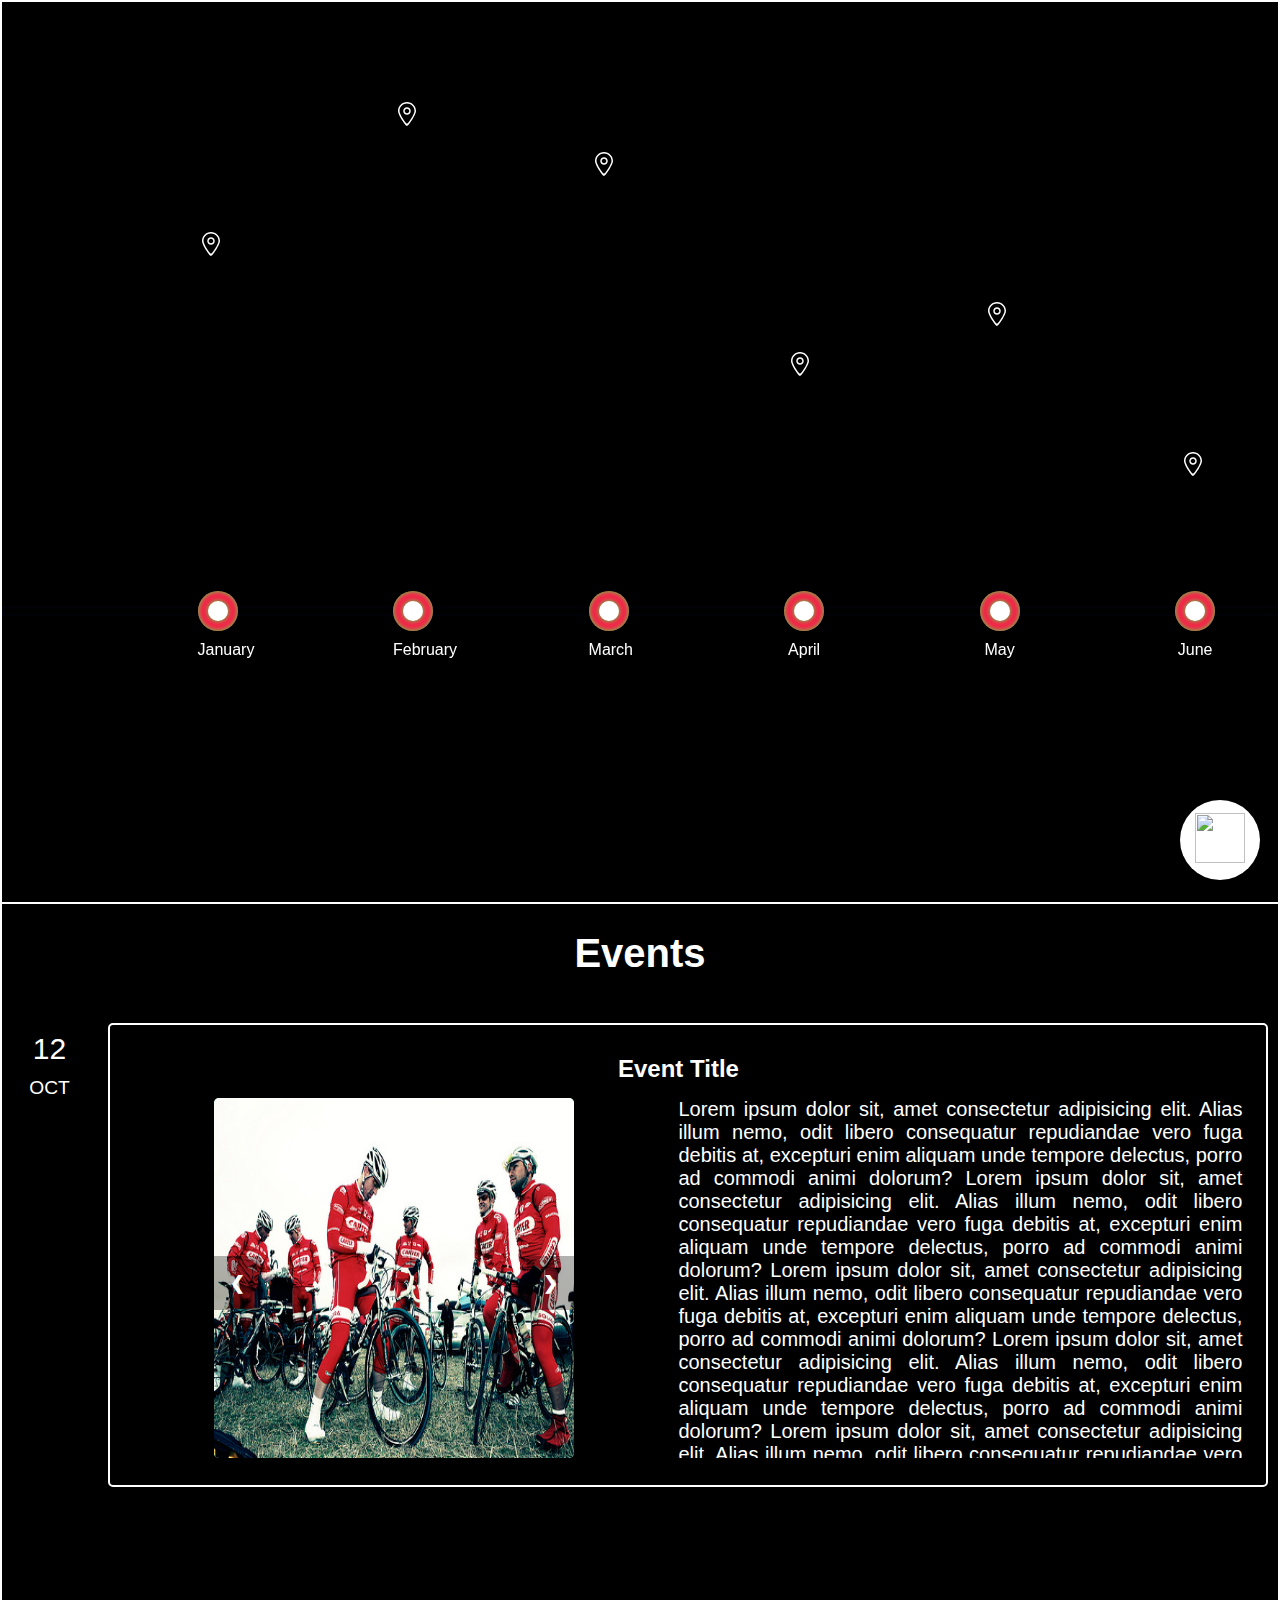
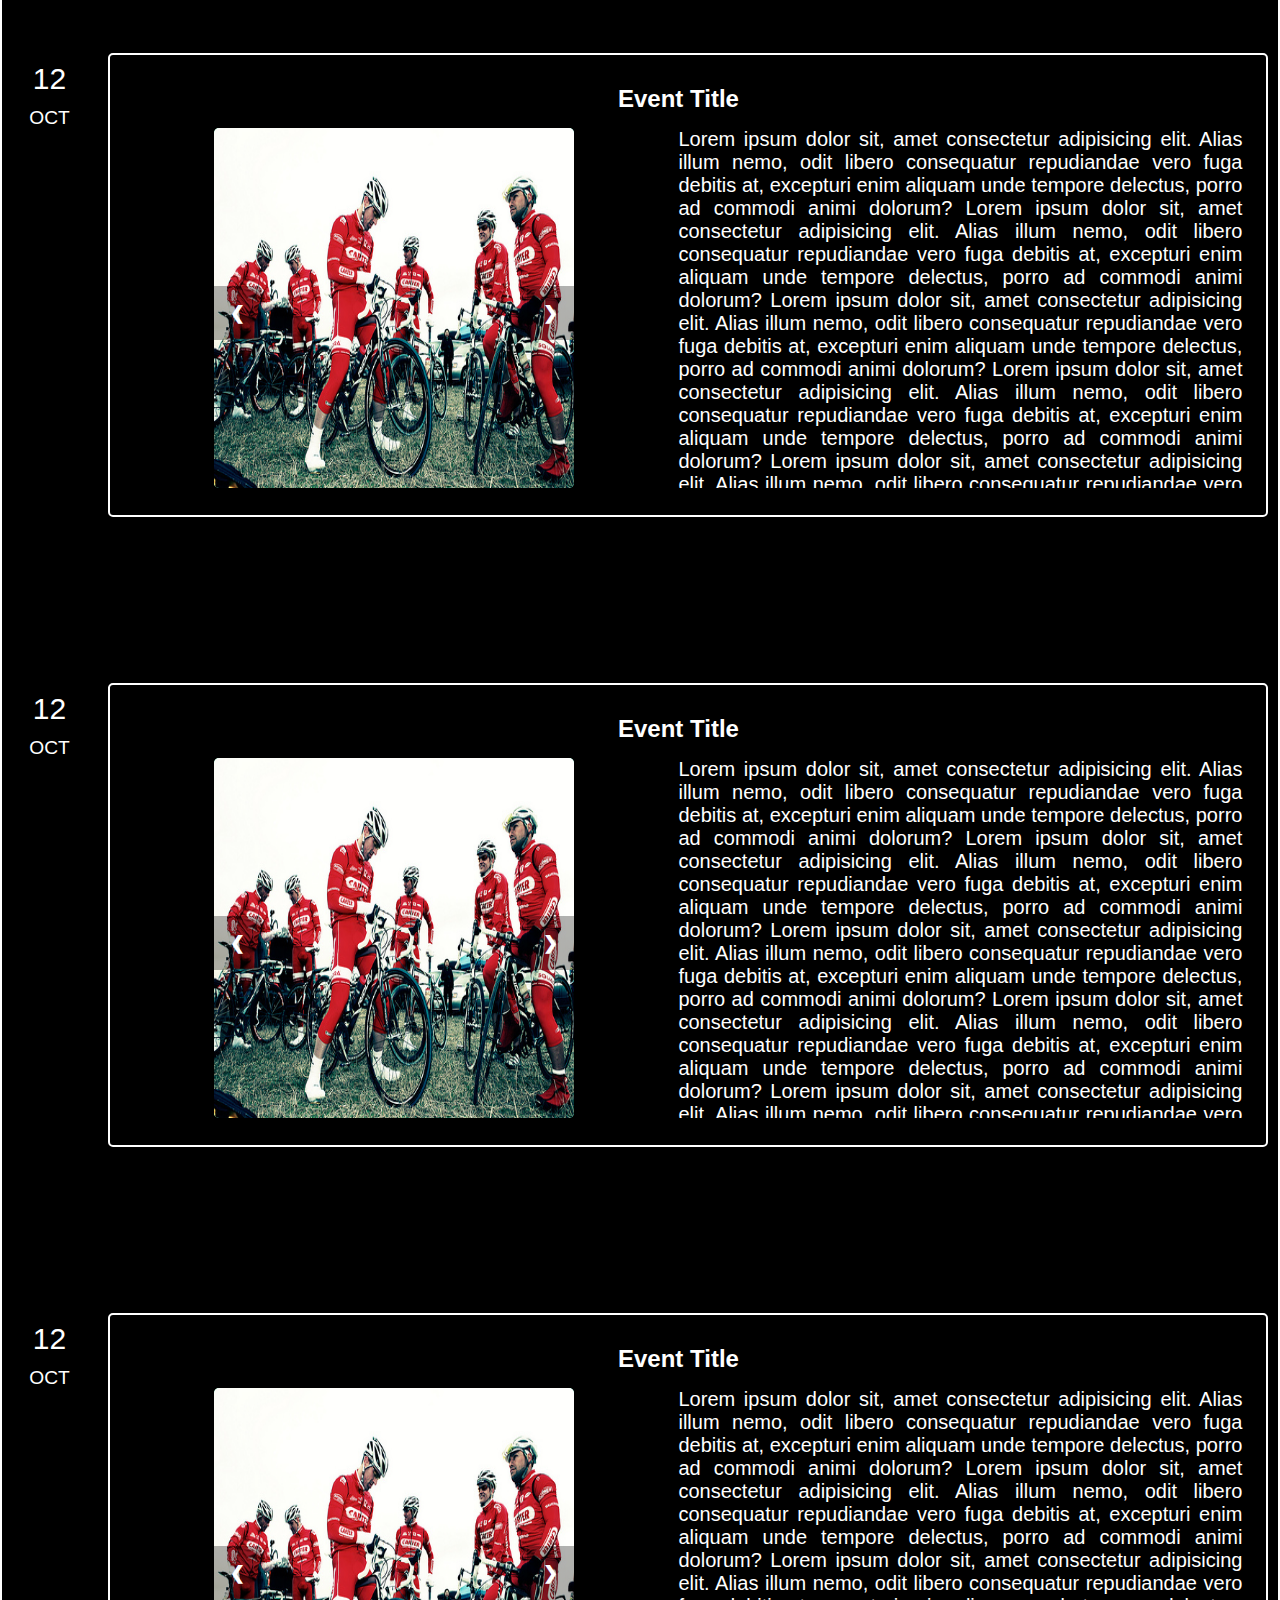
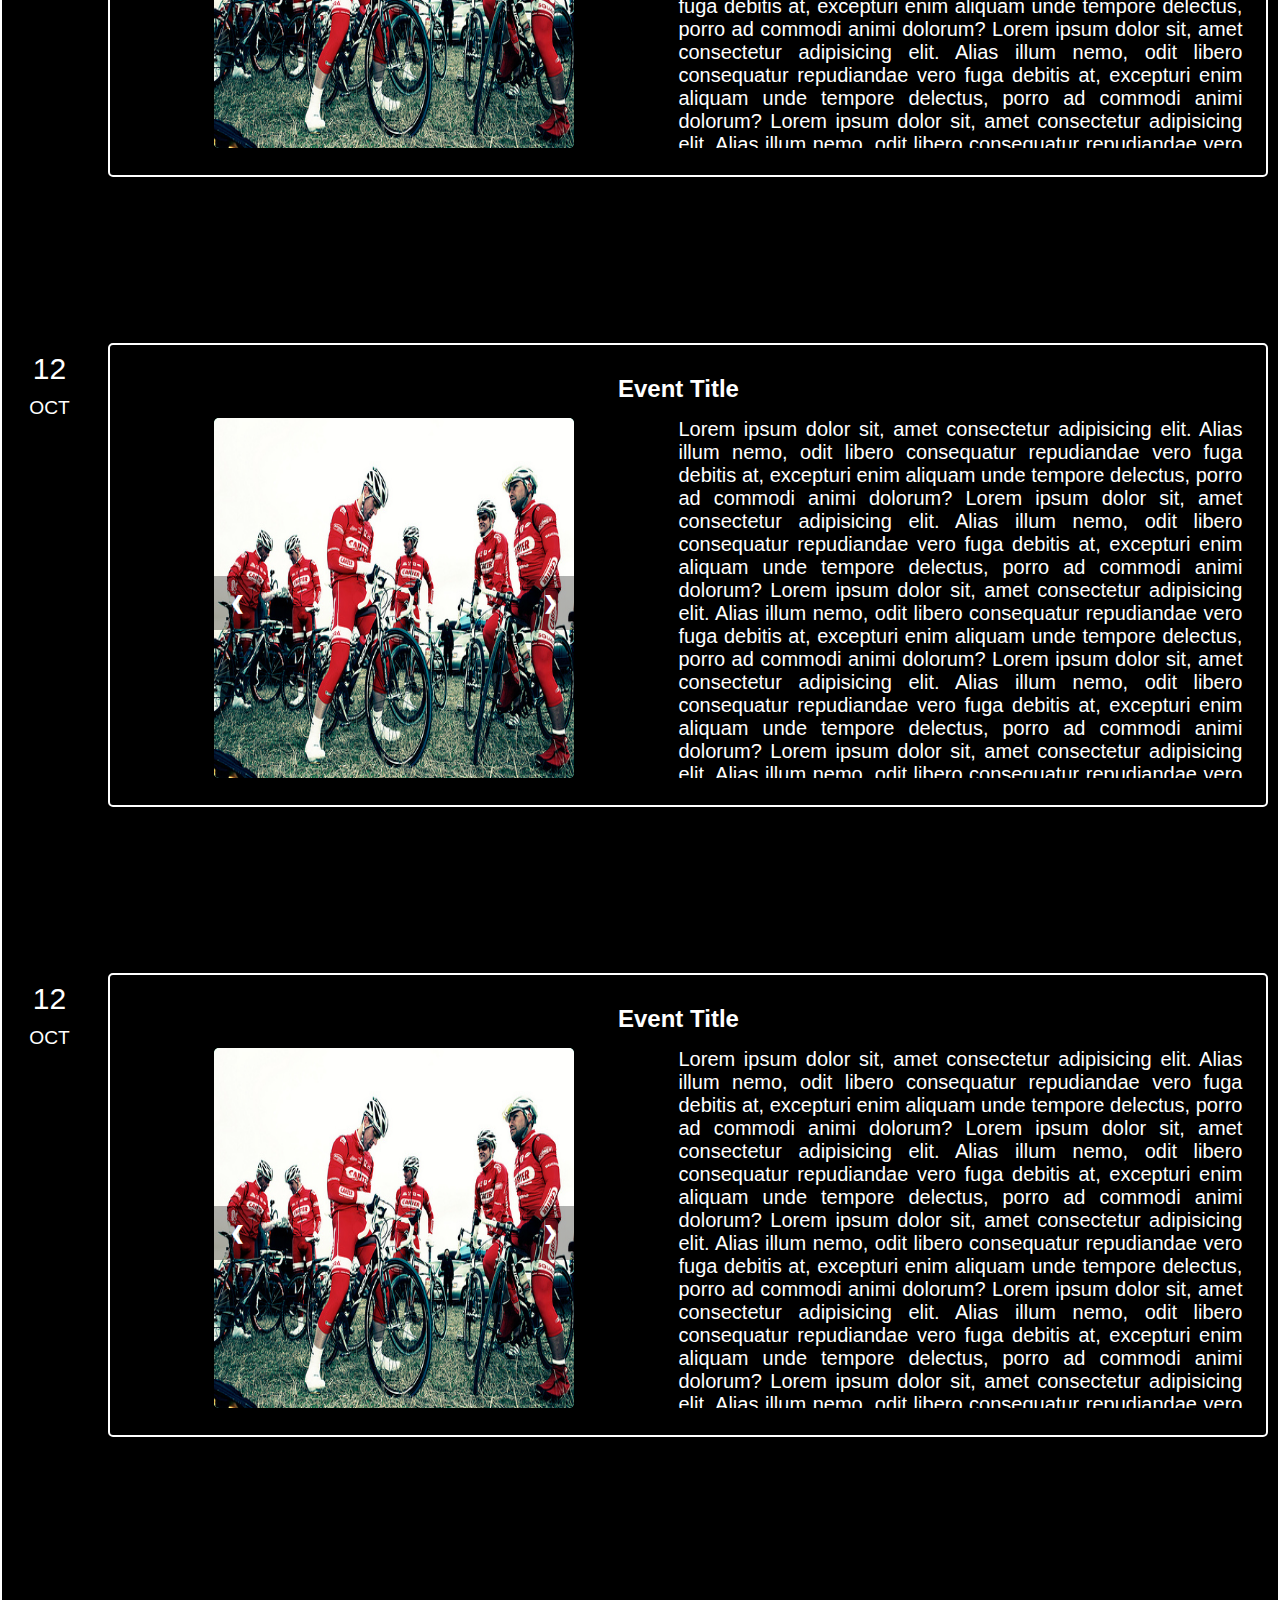
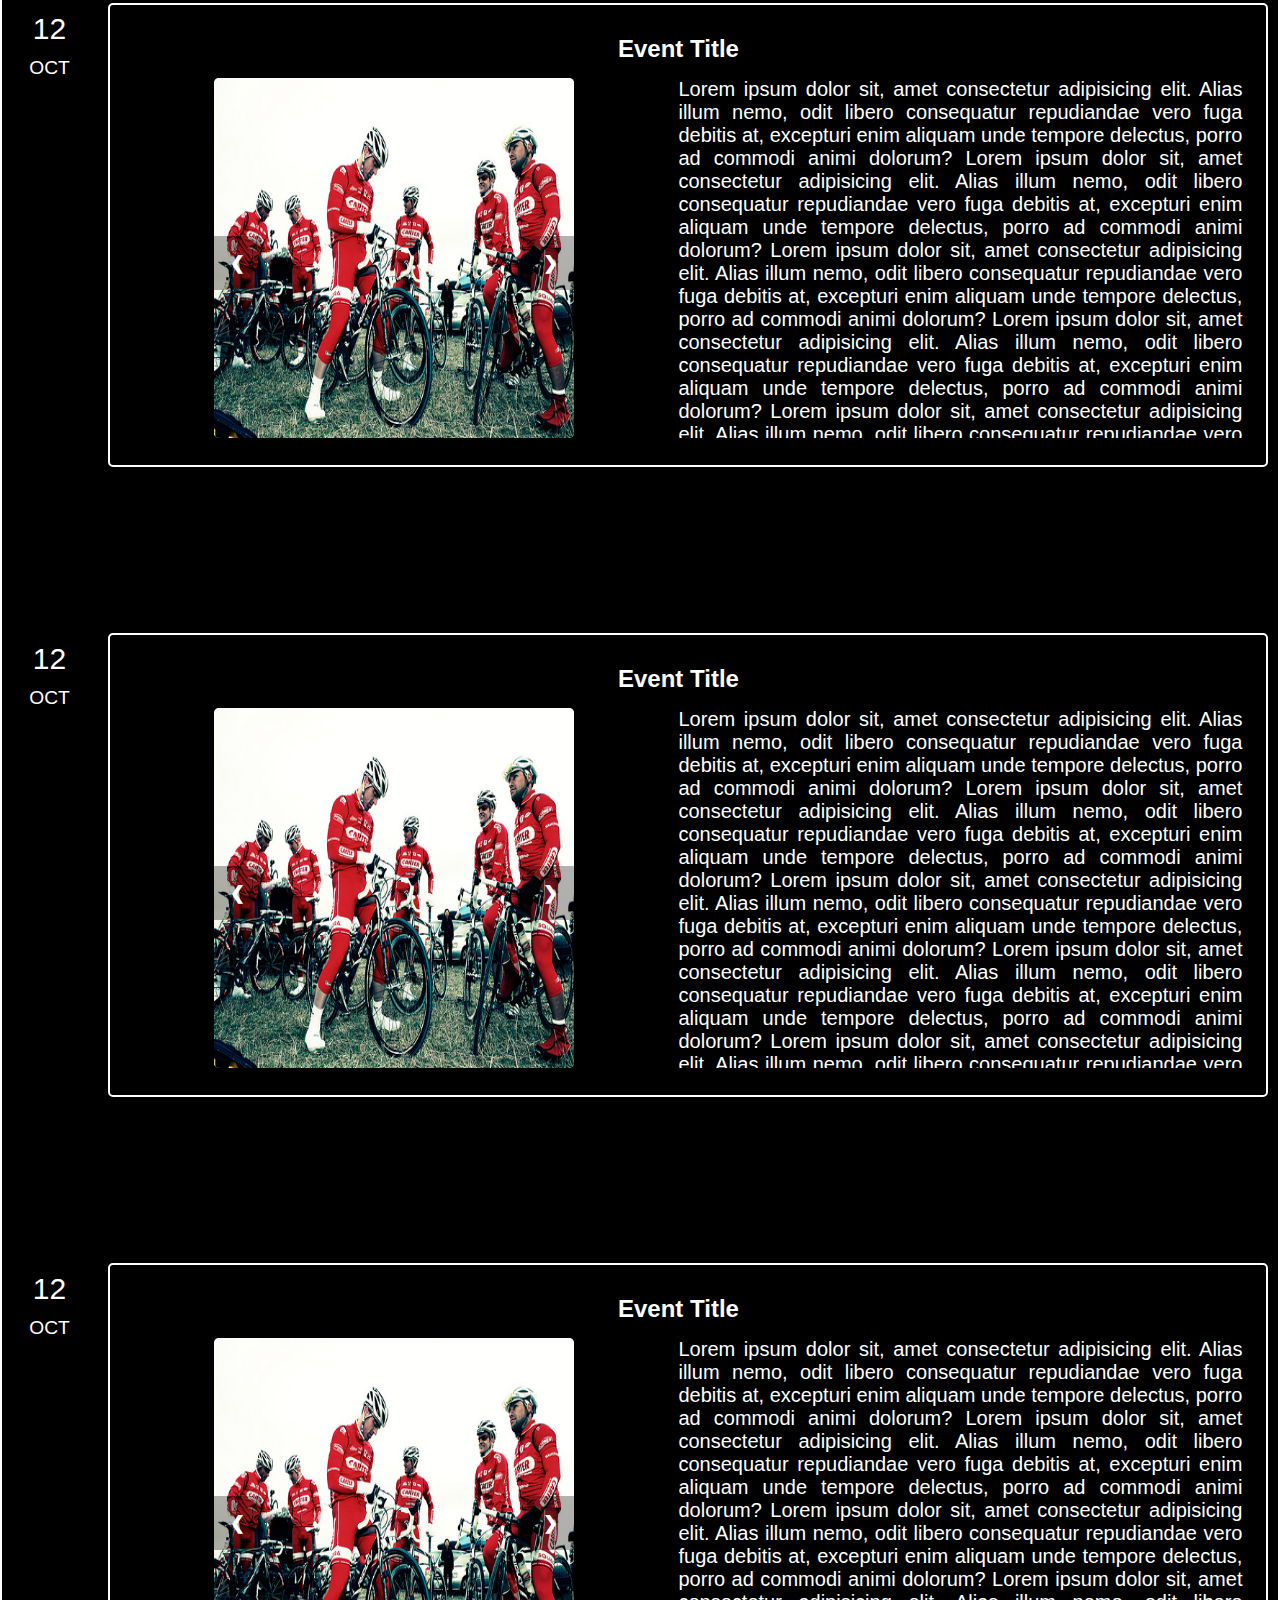
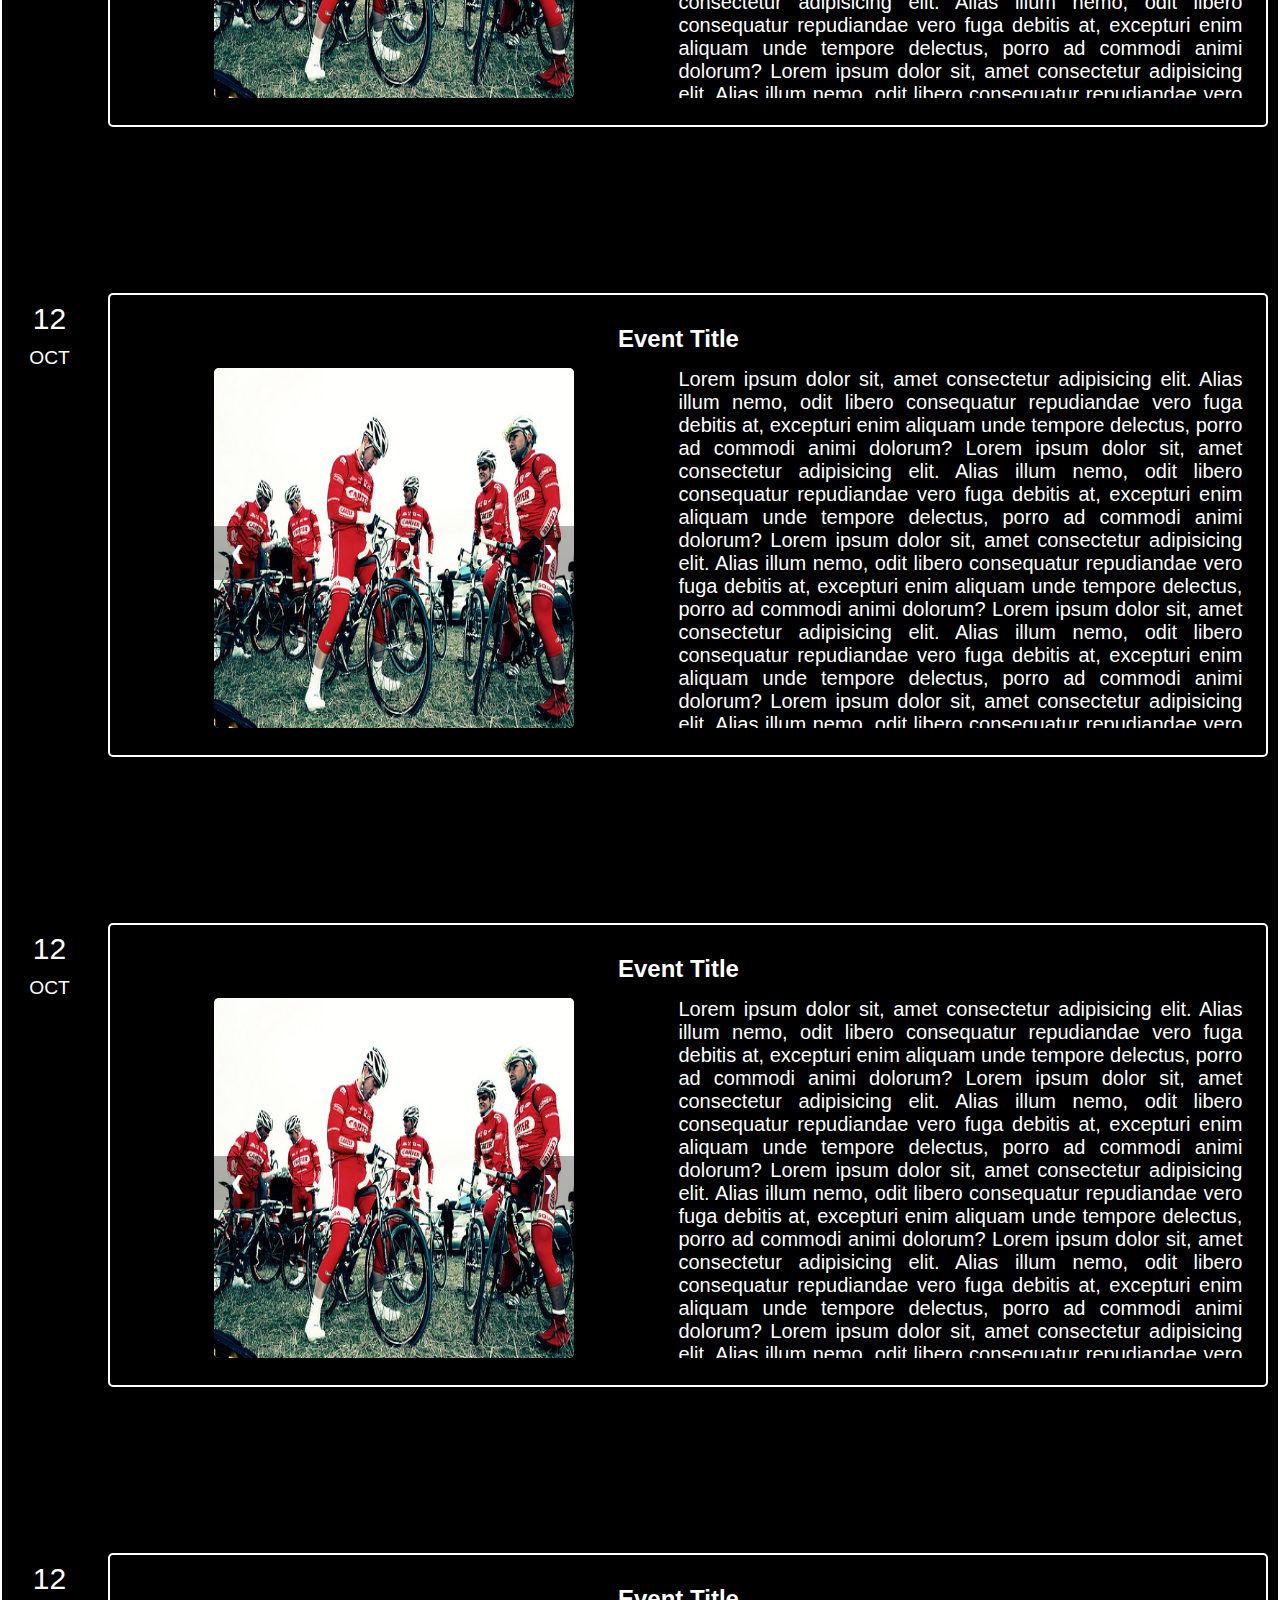
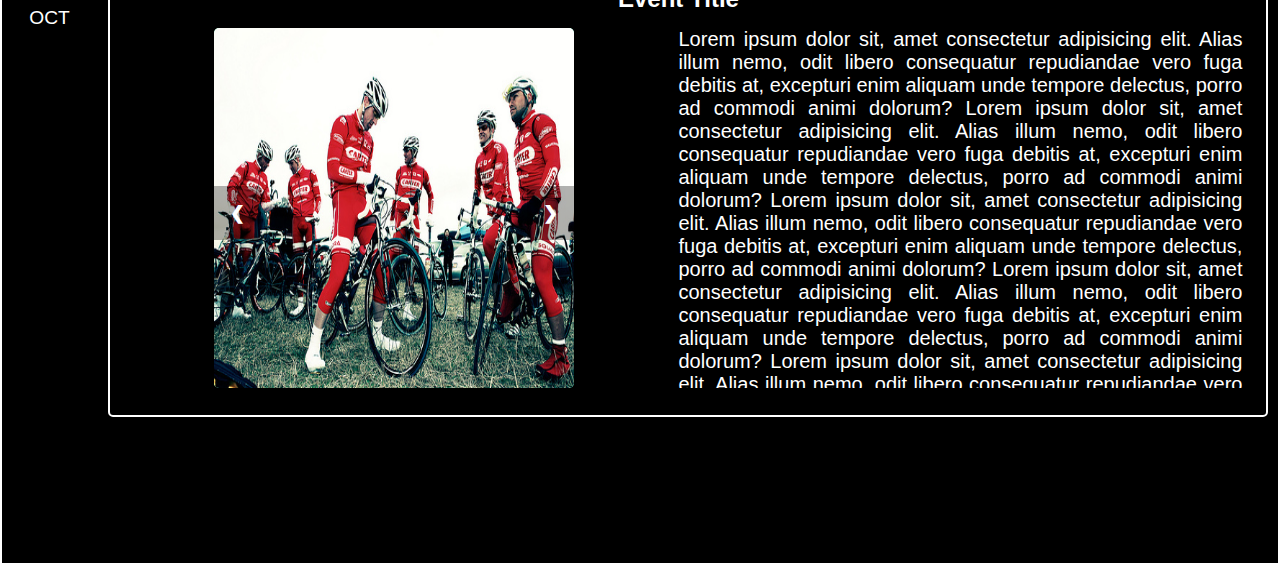
==== commit d566bc79: "Made everything as grid" ====
--- a/event.html
+++ b/event.html
@@ -56,248 +56,303 @@
     <div class="horizontal-line"></div>
     <h1>Events</h1>
     <div id="event-list-container">
-        <div class="event-card event1" id="event1">
-            <h2 class="event-title">Event Title</h2>
-            <div class="image-container">
-                <img src="assets/event1/img1.jpeg" class="event-image event1" name="image-event=1" id="image-event=1"/>
-                <a class="prev-image event1" onclick="plusSlides(this, -1)">&#10094;</a>
-                <a class="next-image event1" onclick="plusSlides(this, 1)">&#10095;</a>
-            </div>
-            <div class="event-content">Lorem ipsum dolor sit, amet consectetur adipisicing elit. Alias illum nemo, odit
-                 libero consequatur repudiandae vero fuga debitis at, excepturi enim aliquam unde tempore delectus, porro ad commodi animi dolorum?
-                 Lorem ipsum dolor sit, amet consectetur adipisicing elit. Alias illum nemo, odit
-                 libero consequatur repudiandae vero fuga debitis at, excepturi enim aliquam unde tempore delectus, porro ad commodi animi dolorum?
-                 Lorem ipsum dolor sit, amet consectetur adipisicing elit. Alias illum nemo, odit
-                 libero consequatur repudiandae vero fuga debitis at, excepturi enim aliquam unde tempore delectus, porro ad commodi animi dolorum?
-                 Lorem ipsum dolor sit, amet consectetur adipisicing elit. Alias illum nemo, odit
-                 libero consequatur repudiandae vero fuga debitis at, excepturi enim aliquam unde tempore delectus, porro ad commodi animi dolorum?
-                 Lorem ipsum dolor sit, amet consectetur adipisicing elit. Alias illum nemo, odit
-                 libero consequatur repudiandae vero fuga debitis at, excepturi enim aliquam unde tempore delectus, porro ad commodi animi dolorum?
-                 
-            </div>
+        <div class="event-list-timeline">
+            <div class="timeline-square square-one">
+                <div class="timeline-date">12</div>
+                <div class="timeline-month">OCT</div>
+            </div>
+            <div class="timeline-square square-two">
+                <div class="timeline-date">12</div>
+                <div class="timeline-month">OCT</div>
+            </div>
+            <div class="timeline-square square-three">
+                <div class="timeline-date">12</div>
+                <div class="timeline-month">OCT</div>
+            </div>
+            <div class="timeline-square square-four">
+                <div class="timeline-date">12</div>
+                <div class="timeline-month">OCT</div>
+            </div>
+            <div class="timeline-square square-five">
+                <div class="timeline-date">12</div>
+                <div class="timeline-month">OCT</div>
+            </div>
+            <div class="timeline-square square-six">
+                <div class="timeline-date">12</div>
+                <div class="timeline-month">OCT</div>
+            </div>
+            <div class="timeline-square square-seven">
+                <div class="timeline-date">12</div>
+                <div class="timeline-month">OCT</div>
+            </div>
+            <div class="timeline-square square-eight">
+                <div class="timeline-date">12</div>
+                <div class="timeline-month">OCT</div>
+            </div>
+            <div class="timeline-square square-nine">
+                <div class="timeline-date">12</div>
+                <div class="timeline-month">OCT</div>
+            </div>
+            <div class="timeline-square square-ten">
+                <div class="timeline-date">12</div>
+                <div class="timeline-month">OCT</div>
+            </div>
+            <div class="timeline-square square-eleven">
+                <div class="timeline-date">12</div>
+                <div class="timeline-month">OCT</div>
+            </div>
+            <div class="timeline-square square-twelve">
+                <div class="timeline-date">12</div>
+                <div class="timeline-month">OCT</div>
+            </div>
+
         </div>
-        <div class="event-card event2" id="event2">
-            <h2 class="event-title">Event Title</h2>
-            <div class="image-container">
-                <img src="assets/event2/img1.jpeg" class="event-image event2" name="image-event=1" id="image-event=1"/>
-                <a class="prev-image event2" onclick="plusSlides(this, -1)">&#10094;</a>
-                <a class="next-image event2" onclick="plusSlides(this, 1)">&#10095;</a>
-            </div>
-            <div class="event-content">Lorem ipsum dolor sit, amet consectetur adipisicing elit. Alias illum nemo, odit
-                 libero consequatur repudiandae vero fuga debitis at, excepturi enim aliquam unde tempore delectus, porro ad commodi animi dolorum?
-                 Lorem ipsum dolor sit, amet consectetur adipisicing elit. Alias illum nemo, odit
-                 libero consequatur repudiandae vero fuga debitis at, excepturi enim aliquam unde tempore delectus, porro ad commodi animi dolorum?
-                 Lorem ipsum dolor sit, amet consectetur adipisicing elit. Alias illum nemo, odit
-                 libero consequatur repudiandae vero fuga debitis at, excepturi enim aliquam unde tempore delectus, porro ad commodi animi dolorum?
-                 Lorem ipsum dolor sit, amet consectetur adipisicing elit. Alias illum nemo, odit
-                 libero consequatur repudiandae vero fuga debitis at, excepturi enim aliquam unde tempore delectus, porro ad commodi animi dolorum?
-                 Lorem ipsum dolor sit, amet consectetur adipisicing elit. Alias illum nemo, odit
-                 libero consequatur repudiandae vero fuga debitis at, excepturi enim aliquam unde tempore delectus, porro ad commodi animi dolorum?
-                 
-            </div>
-        </div>
-        <div class="event-card event3" id="event3">
-            <h2 class="event-title">Event Title</h2>
-            <div class="image-container">
-                <img src="assets/event3/img1.jpeg" class="event-image event3" name="image-event=1" id="image-event=1"/>
-                <a class="prev-image event3" onclick="plusSlides(this, -1)">&#10094;</a>
-                <a class="next-image event3" onclick="plusSlides(this, 1)">&#10095;</a>
-            </div>
-            <div class="event-content">Lorem ipsum dolor sit, amet consectetur adipisicing elit. Alias illum nemo, odit
-                 libero consequatur repudiandae vero fuga debitis at, excepturi enim aliquam unde tempore delectus, porro ad commodi animi dolorum?
-                 Lorem ipsum dolor sit, amet consectetur adipisicing elit. Alias illum nemo, odit
-                 libero consequatur repudiandae vero fuga debitis at, excepturi enim aliquam unde tempore delectus, porro ad commodi animi dolorum?
-                 Lorem ipsum dolor sit, amet consectetur adipisicing elit. Alias illum nemo, odit
-                 libero consequatur repudiandae vero fuga debitis at, excepturi enim aliquam unde tempore delectus, porro ad commodi animi dolorum?
-                 Lorem ipsum dolor sit, amet consectetur adipisicing elit. Alias illum nemo, odit
-                 libero consequatur repudiandae vero fuga debitis at, excepturi enim aliquam unde tempore delectus, porro ad commodi animi dolorum?
-                 Lorem ipsum dolor sit, amet consectetur adipisicing elit. Alias illum nemo, odit
-                 libero consequatur repudiandae vero fuga debitis at, excepturi enim aliquam unde tempore delectus, porro ad commodi animi dolorum?
-                 
-            </div>
-        </div>
-        <div class="event-card event4" id="event4">
-            <h2 class="event-title">Event Title</h2>
-            <div class="image-container">
-                <img src="assets/event4/img1.jpeg" class="event-image event4" name="image-event=1" id="image-event=1"/>
-                <a class="prev-image event4" onclick="plusSlides(this, -1)">&#10094;</a>
-                <a class="next-image event4" onclick="plusSlides(this, 1)">&#10095;</a>
-            </div>
-            <div class="event-content">Lorem ipsum dolor sit, amet consectetur adipisicing elit. Alias illum nemo, odit
-                 libero consequatur repudiandae vero fuga debitis at, excepturi enim aliquam unde tempore delectus, porro ad commodi animi dolorum?
-                 Lorem ipsum dolor sit, amet consectetur adipisicing elit. Alias illum nemo, odit
-                 libero consequatur repudiandae vero fuga debitis at, excepturi enim aliquam unde tempore delectus, porro ad commodi animi dolorum?
-                 Lorem ipsum dolor sit, amet consectetur adipisicing elit. Alias illum nemo, odit
-                 libero consequatur repudiandae vero fuga debitis at, excepturi enim aliquam unde tempore delectus, porro ad commodi animi dolorum?
-                 Lorem ipsum dolor sit, amet consectetur adipisicing elit. Alias illum nemo, odit
-                 libero consequatur repudiandae vero fuga debitis at, excepturi enim aliquam unde tempore delectus, porro ad commodi animi dolorum?
-                 Lorem ipsum dolor sit, amet consectetur adipisicing elit. Alias illum nemo, odit
-                 libero consequatur repudiandae vero fuga debitis at, excepturi enim aliquam unde tempore delectus, porro ad commodi animi dolorum?
-                 
-            </div>
-        </div>
-        <div class="event-card event5" id="event5">
-            <h2 class="event-title">Event Title</h2>
-            <div class="image-container">
-                <img src="assets/event5/img1.jpeg" class="event-image event5" name="image-event=1" id="image-event=1"/>
-                <a class="prev-image event5" onclick="plusSlides(this, -1)">&#10094;</a>
-                <a class="next-image event5" onclick="plusSlides(this, 1)">&#10095;</a>
-            </div>
-            <div class="event-content">Lorem ipsum dolor sit, amet consectetur adipisicing elit. Alias illum nemo, odit
-                 libero consequatur repudiandae vero fuga debitis at, excepturi enim aliquam unde tempore delectus, porro ad commodi animi dolorum?
-                 Lorem ipsum dolor sit, amet consectetur adipisicing elit. Alias illum nemo, odit
-                 libero consequatur repudiandae vero fuga debitis at, excepturi enim aliquam unde tempore delectus, porro ad commodi animi dolorum?
-                 Lorem ipsum dolor sit, amet consectetur adipisicing elit. Alias illum nemo, odit
-                 libero consequatur repudiandae vero fuga debitis at, excepturi enim aliquam unde tempore delectus, porro ad commodi animi dolorum?
-                 Lorem ipsum dolor sit, amet consectetur adipisicing elit. Alias illum nemo, odit
-                 libero consequatur repudiandae vero fuga debitis at, excepturi enim aliquam unde tempore delectus, porro ad commodi animi dolorum?
-                 Lorem ipsum dolor sit, amet consectetur adipisicing elit. Alias illum nemo, odit
-                 libero consequatur repudiandae vero fuga debitis at, excepturi enim aliquam unde tempore delectus, porro ad commodi animi dolorum?
-                 
-            </div>
-        </div>
-        <div class="event-card event6" id="event6">
-            <h2 class="event-title">Event Title</h2>
-            <div class="image-container">
-                <img src="assets/event6/img1.jpeg" class="event-image event6" name="image-event=1" id="image-event=1"/>
-                <a class="prev-image event6" onclick="plusSlides(this, -1)">&#10094;</a>
-                <a class="next-image event6" onclick="plusSlides(this, 1)">&#10095;</a>
-            </div>
-            <div class="event-content">Lorem ipsum dolor sit, amet consectetur adipisicing elit. Alias illum nemo, odit
-                 libero consequatur repudiandae vero fuga debitis at, excepturi enim aliquam unde tempore delectus, porro ad commodi animi dolorum?
-                 Lorem ipsum dolor sit, amet consectetur adipisicing elit. Alias illum nemo, odit
-                 libero consequatur repudiandae vero fuga debitis at, excepturi enim aliquam unde tempore delectus, porro ad commodi animi dolorum?
-                 Lorem ipsum dolor sit, amet consectetur adipisicing elit. Alias illum nemo, odit
-                 libero consequatur repudiandae vero fuga debitis at, excepturi enim aliquam unde tempore delectus, porro ad commodi animi dolorum?
-                 Lorem ipsum dolor sit, amet consectetur adipisicing elit. Alias illum nemo, odit
-                 libero consequatur repudiandae vero fuga debitis at, excepturi enim aliquam unde tempore delectus, porro ad commodi animi dolorum?
-                 Lorem ipsum dolor sit, amet consectetur adipisicing elit. Alias illum nemo, odit
-                 libero consequatur repudiandae vero fuga debitis at, excepturi enim aliquam unde tempore delectus, porro ad commodi animi dolorum?
-                 
-            </div>
-        </div>
-        <div class="event-card event7" id="event7">
-            <h2 class="event-title">Event Title</h2>
-            <div class="image-container">
-                <img src="assets/event7/img1.jpeg" class="event-image event7" name="image-event=1" id="image-event=1"/>
-                <a class="prev-image event7" onclick="plusSlides(this, -1)">&#10094;</a>
-                <a class="next-image event7" onclick="plusSlides(this, 1)">&#10095;</a>
-            </div>
-            <div class="event-content">Lorem ipsum dolor sit, amet consectetur adipisicing elit. Alias illum nemo, odit
-                 libero consequatur repudiandae vero fuga debitis at, excepturi enim aliquam unde tempore delectus, porro ad commodi animi dolorum?
-                 Lorem ipsum dolor sit, amet consectetur adipisicing elit. Alias illum nemo, odit
-                 libero consequatur repudiandae vero fuga debitis at, excepturi enim aliquam unde tempore delectus, porro ad commodi animi dolorum?
-                 Lorem ipsum dolor sit, amet consectetur adipisicing elit. Alias illum nemo, odit
-                 libero consequatur repudiandae vero fuga debitis at, excepturi enim aliquam unde tempore delectus, porro ad commodi animi dolorum?
-                 Lorem ipsum dolor sit, amet consectetur adipisicing elit. Alias illum nemo, odit
-                 libero consequatur repudiandae vero fuga debitis at, excepturi enim aliquam unde tempore delectus, porro ad commodi animi dolorum?
-                 Lorem ipsum dolor sit, amet consectetur adipisicing elit. Alias illum nemo, odit
-                 libero consequatur repudiandae vero fuga debitis at, excepturi enim aliquam unde tempore delectus, porro ad commodi animi dolorum?
-                 
-            </div>
-        </div>
-        <div class="event-card event8" id="event8">
-            <h2 class="event-title">Event Title</h2>
-            <div class="image-container">
-                <img src="assets/event8/img1.jpeg" class="event-image event8" name="image-event=1" id="image-event=1"/>
-                <a class="prev-image event8" onclick="plusSlides(this, -1)">&#10094;</a>
-                <a class="next-image event8" onclick="plusSlides(this, 1)">&#10095;</a>
-            </div>
-            <div class="event-content">Lorem ipsum dolor sit, amet consectetur adipisicing elit. Alias illum nemo, odit
-                 libero consequatur repudiandae vero fuga debitis at, excepturi enim aliquam unde tempore delectus, porro ad commodi animi dolorum?
-                 Lorem ipsum dolor sit, amet consectetur adipisicing elit. Alias illum nemo, odit
-                 libero consequatur repudiandae vero fuga debitis at, excepturi enim aliquam unde tempore delectus, porro ad commodi animi dolorum?
-                 Lorem ipsum dolor sit, amet consectetur adipisicing elit. Alias illum nemo, odit
-                 libero consequatur repudiandae vero fuga debitis at, excepturi enim aliquam unde tempore delectus, porro ad commodi animi dolorum?
-                 Lorem ipsum dolor sit, amet consectetur adipisicing elit. Alias illum nemo, odit
-                 libero consequatur repudiandae vero fuga debitis at, excepturi enim aliquam unde tempore delectus, porro ad commodi animi dolorum?
-                 Lorem ipsum dolor sit, amet consectetur adipisicing elit. Alias illum nemo, odit
-                 libero consequatur repudiandae vero fuga debitis at, excepturi enim aliquam unde tempore delectus, porro ad commodi animi dolorum?
-                 
-            </div>
-        </div>
-        <div class="event-card event9" id="event9">
-            <h2 class="event-title">Event Title</h2>
-            <div class="image-container">
-                <img src="assets/event9/img1.jpeg" class="event-image event9" name="image-event=1" id="image-event=1"/>
-                <a class="prev-image event9" onclick="plusSlides(this, -1)">&#10094;</a>
-                <a class="next-image event9" onclick="plusSlides(this, 1)">&#10095;</a>
-            </div>
-            <div class="event-content">Lorem ipsum dolor sit, amet consectetur adipisicing elit. Alias illum nemo, odit
-                 libero consequatur repudiandae vero fuga debitis at, excepturi enim aliquam unde tempore delectus, porro ad commodi animi dolorum?
-                 Lorem ipsum dolor sit, amet consectetur adipisicing elit. Alias illum nemo, odit
-                 libero consequatur repudiandae vero fuga debitis at, excepturi enim aliquam unde tempore delectus, porro ad commodi animi dolorum?
-                 Lorem ipsum dolor sit, amet consectetur adipisicing elit. Alias illum nemo, odit
-                 libero consequatur repudiandae vero fuga debitis at, excepturi enim aliquam unde tempore delectus, porro ad commodi animi dolorum?
-                 Lorem ipsum dolor sit, amet consectetur adipisicing elit. Alias illum nemo, odit
-                 libero consequatur repudiandae vero fuga debitis at, excepturi enim aliquam unde tempore delectus, porro ad commodi animi dolorum?
-                 Lorem ipsum dolor sit, amet consectetur adipisicing elit. Alias illum nemo, odit
-                 libero consequatur repudiandae vero fuga debitis at, excepturi enim aliquam unde tempore delectus, porro ad commodi animi dolorum?
-                 
-            </div>
-        </div>
-        <div class="event-card event10" id="event10">
-            <h2 class="event-title">Event Title</h2>
-            <div class="image-container">
-                <img src="assets/event10/img1.jpeg" class="event-image event10" name="image-event=1" id="image-event=1"/>
-                <a class="prev-image event10" onclick="plusSlides(this, -1)">&#10094;</a>
-                <a class="next-image event10" onclick="plusSlides(this, 1)">&#10095;</a>
-            </div>
-            <div class="event-content">Lorem ipsum dolor sit, amet consectetur adipisicing elit. Alias illum nemo, odit
-                 libero consequatur repudiandae vero fuga debitis at, excepturi enim aliquam unde tempore delectus, porro ad commodi animi dolorum?
-                 Lorem ipsum dolor sit, amet consectetur adipisicing elit. Alias illum nemo, odit
-                 libero consequatur repudiandae vero fuga debitis at, excepturi enim aliquam unde tempore delectus, porro ad commodi animi dolorum?
-                 Lorem ipsum dolor sit, amet consectetur adipisicing elit. Alias illum nemo, odit
-                 libero consequatur repudiandae vero fuga debitis at, excepturi enim aliquam unde tempore delectus, porro ad commodi animi dolorum?
-                 Lorem ipsum dolor sit, amet consectetur adipisicing elit. Alias illum nemo, odit
-                 libero consequatur repudiandae vero fuga debitis at, excepturi enim aliquam unde tempore delectus, porro ad commodi animi dolorum?
-                 Lorem ipsum dolor sit, amet consectetur adipisicing elit. Alias illum nemo, odit
-                 libero consequatur repudiandae vero fuga debitis at, excepturi enim aliquam unde tempore delectus, porro ad commodi animi dolorum?
-                 
-            </div>
-        </div>
-        <div class="event-card event11" id="event11">
-            <h2 class="event-title">Event Title</h2>
-            <div class="image-container">
-                <img src="assets/event11/img1.jpeg" class="event-image event11" name="image-event=1" id="image-event=1"/>
-                <a class="prev-image event11" onclick="plusSlides(this, -1)">&#10094;</a>
-                <a class="next-image event11" onclick="plusSlides(this, 1)">&#10095;</a>
-            </div>
-            <div class="event-content">Lorem ipsum dolor sit, amet consectetur adipisicing elit. Alias illum nemo, odit
-                 libero consequatur repudiandae vero fuga debitis at, excepturi enim aliquam unde tempore delectus, porro ad commodi animi dolorum?
-                 Lorem ipsum dolor sit, amet consectetur adipisicing elit. Alias illum nemo, odit
-                 libero consequatur repudiandae vero fuga debitis at, excepturi enim aliquam unde tempore delectus, porro ad commodi animi dolorum?
-                 Lorem ipsum dolor sit, amet consectetur adipisicing elit. Alias illum nemo, odit
-                 libero consequatur repudiandae vero fuga debitis at, excepturi enim aliquam unde tempore delectus, porro ad commodi animi dolorum?
-                 Lorem ipsum dolor sit, amet consectetur adipisicing elit. Alias illum nemo, odit
-                 libero consequatur repudiandae vero fuga debitis at, excepturi enim aliquam unde tempore delectus, porro ad commodi animi dolorum?
-                 Lorem ipsum dolor sit, amet consectetur adipisicing elit. Alias illum nemo, odit
-                 libero consequatur repudiandae vero fuga debitis at, excepturi enim aliquam unde tempore delectus, porro ad commodi animi dolorum?
-                 
-            </div>
-        </div>
-        <div class="event-card event12" id="event12">
-            <h2 class="event-title">Event Title</h2>
-            <div class="image-container">
-                <img src="assets/event12/img1.jpeg" class="event-image event12" name="image-event=1" id="image-event=1"/>
-                <a class="prev-image event12" onclick="plusSlides(this, -1)">&#10094;</a>
-                <a class="next-image event12" onclick="plusSlides(this, 1)">&#10095;</a>
-            </div>
-            <div class="event-content">Lorem ipsum dolor sit, amet consectetur adipisicing elit. Alias illum nemo, odit
-                 libero consequatur repudiandae vero fuga debitis at, excepturi enim aliquam unde tempore delectus, porro ad commodi animi dolorum?
-                 Lorem ipsum dolor sit, amet consectetur adipisicing elit. Alias illum nemo, odit
-                 libero consequatur repudiandae vero fuga debitis at, excepturi enim aliquam unde tempore delectus, porro ad commodi animi dolorum?
-                 Lorem ipsum dolor sit, amet consectetur adipisicing elit. Alias illum nemo, odit
-                 libero consequatur repudiandae vero fuga debitis at, excepturi enim aliquam unde tempore delectus, porro ad commodi animi dolorum?
-                 Lorem ipsum dolor sit, amet consectetur adipisicing elit. Alias illum nemo, odit
-                 libero consequatur repudiandae vero fuga debitis at, excepturi enim aliquam unde tempore delectus, porro ad commodi animi dolorum?
-                 Lorem ipsum dolor sit, amet consectetur adipisicing elit. Alias illum nemo, odit
-                 libero consequatur repudiandae vero fuga debitis at, excepturi enim aliquam unde tempore delectus, porro ad commodi animi dolorum?
-                 
+        <div class="event-card-container">
+            <div class="event-card event1" id="event1">
+                <h2 class="event-title">Event Title</h2>
+                <div class="image-container">
+                    <img src="assets/event1/img1.jpeg" class="event-image event1" name="image-event=1" id="image-event=1"/>
+                    <a class="prev-image event1" onclick="plusSlides(this, -1)">&#10094;</a>
+                    <a class="next-image event1" onclick="plusSlides(this, 1)">&#10095;</a>
+                </div>
+                <div class="event-content">Lorem ipsum dolor sit, amet consectetur adipisicing elit. Alias illum nemo, odit
+                     libero consequatur repudiandae vero fuga debitis at, excepturi enim aliquam unde tempore delectus, porro ad commodi animi dolorum?
+                     Lorem ipsum dolor sit, amet consectetur adipisicing elit. Alias illum nemo, odit
+                     libero consequatur repudiandae vero fuga debitis at, excepturi enim aliquam unde tempore delectus, porro ad commodi animi dolorum?
+                     Lorem ipsum dolor sit, amet consectetur adipisicing elit. Alias illum nemo, odit
+                     libero consequatur repudiandae vero fuga debitis at, excepturi enim aliquam unde tempore delectus, porro ad commodi animi dolorum?
+                     Lorem ipsum dolor sit, amet consectetur adipisicing elit. Alias illum nemo, odit
+                     libero consequatur repudiandae vero fuga debitis at, excepturi enim aliquam unde tempore delectus, porro ad commodi animi dolorum?
+                     Lorem ipsum dolor sit, amet consectetur adipisicing elit. Alias illum nemo, odit
+                     libero consequatur repudiandae vero fuga debitis at, excepturi enim aliquam unde tempore delectus, porro ad commodi animi dolorum?
+                     
+                </div>
+            </div>
+            <div class="event-card event2" id="event2">
+                <h2 class="event-title">Event Title</h2>
+                <div class="image-container">
+                    <img src="assets/event2/img1.jpeg" class="event-image event2" name="image-event=1" id="image-event=1"/>
+                    <a class="prev-image event2" onclick="plusSlides(this, -1)">&#10094;</a>
+                    <a class="next-image event2" onclick="plusSlides(this, 1)">&#10095;</a>
+                </div>
+                <div class="event-content">Lorem ipsum dolor sit, amet consectetur adipisicing elit. Alias illum nemo, odit
+                     libero consequatur repudiandae vero fuga debitis at, excepturi enim aliquam unde tempore delectus, porro ad commodi animi dolorum?
+                     Lorem ipsum dolor sit, amet consectetur adipisicing elit. Alias illum nemo, odit
+                     libero consequatur repudiandae vero fuga debitis at, excepturi enim aliquam unde tempore delectus, porro ad commodi animi dolorum?
+                     Lorem ipsum dolor sit, amet consectetur adipisicing elit. Alias illum nemo, odit
+                     libero consequatur repudiandae vero fuga debitis at, excepturi enim aliquam unde tempore delectus, porro ad commodi animi dolorum?
+                     Lorem ipsum dolor sit, amet consectetur adipisicing elit. Alias illum nemo, odit
+                     libero consequatur repudiandae vero fuga debitis at, excepturi enim aliquam unde tempore delectus, porro ad commodi animi dolorum?
+                     Lorem ipsum dolor sit, amet consectetur adipisicing elit. Alias illum nemo, odit
+                     libero consequatur repudiandae vero fuga debitis at, excepturi enim aliquam unde tempore delectus, porro ad commodi animi dolorum?
+                     
+                </div>
+            </div>
+            <div class="event-card event3" id="event3">
+                <h2 class="event-title">Event Title</h2>
+                <div class="image-container">
+                    <img src="assets/event3/img1.jpeg" class="event-image event3" name="image-event=1" id="image-event=1"/>
+                    <a class="prev-image event3" onclick="plusSlides(this, -1)">&#10094;</a>
+                    <a class="next-image event3" onclick="plusSlides(this, 1)">&#10095;</a>
+                </div>
+                <div class="event-content">Lorem ipsum dolor sit, amet consectetur adipisicing elit. Alias illum nemo, odit
+                     libero consequatur repudiandae vero fuga debitis at, excepturi enim aliquam unde tempore delectus, porro ad commodi animi dolorum?
+                     Lorem ipsum dolor sit, amet consectetur adipisicing elit. Alias illum nemo, odit
+                     libero consequatur repudiandae vero fuga debitis at, excepturi enim aliquam unde tempore delectus, porro ad commodi animi dolorum?
+                     Lorem ipsum dolor sit, amet consectetur adipisicing elit. Alias illum nemo, odit
+                     libero consequatur repudiandae vero fuga debitis at, excepturi enim aliquam unde tempore delectus, porro ad commodi animi dolorum?
+                     Lorem ipsum dolor sit, amet consectetur adipisicing elit. Alias illum nemo, odit
+                     libero consequatur repudiandae vero fuga debitis at, excepturi enim aliquam unde tempore delectus, porro ad commodi animi dolorum?
+                     Lorem ipsum dolor sit, amet consectetur adipisicing elit. Alias illum nemo, odit
+                     libero consequatur repudiandae vero fuga debitis at, excepturi enim aliquam unde tempore delectus, porro ad commodi animi dolorum?
+                     
+                </div>
+            </div>
+            <div class="event-card event4" id="event4">
+                <h2 class="event-title">Event Title</h2>
+                <div class="image-container">
+                    <img src="assets/event4/img1.jpeg" class="event-image event4" name="image-event=1" id="image-event=1"/>
+                    <a class="prev-image event4" onclick="plusSlides(this, -1)">&#10094;</a>
+                    <a class="next-image event4" onclick="plusSlides(this, 1)">&#10095;</a>
+                </div>
+                <div class="event-content">Lorem ipsum dolor sit, amet consectetur adipisicing elit. Alias illum nemo, odit
+                     libero consequatur repudiandae vero fuga debitis at, excepturi enim aliquam unde tempore delectus, porro ad commodi animi dolorum?
+                     Lorem ipsum dolor sit, amet consectetur adipisicing elit. Alias illum nemo, odit
+                     libero consequatur repudiandae vero fuga debitis at, excepturi enim aliquam unde tempore delectus, porro ad commodi animi dolorum?
+                     Lorem ipsum dolor sit, amet consectetur adipisicing elit. Alias illum nemo, odit
+                     libero consequatur repudiandae vero fuga debitis at, excepturi enim aliquam unde tempore delectus, porro ad commodi animi dolorum?
+                     Lorem ipsum dolor sit, amet consectetur adipisicing elit. Alias illum nemo, odit
+                     libero consequatur repudiandae vero fuga debitis at, excepturi enim aliquam unde tempore delectus, porro ad commodi animi dolorum?
+                     Lorem ipsum dolor sit, amet consectetur adipisicing elit. Alias illum nemo, odit
+                     libero consequatur repudiandae vero fuga debitis at, excepturi enim aliquam unde tempore delectus, porro ad commodi animi dolorum?
+                     
+                </div>
+            </div>
+            <div class="event-card event5" id="event5">
+                <h2 class="event-title">Event Title</h2>
+                <div class="image-container">
+                    <img src="assets/event5/img1.jpeg" class="event-image event5" name="image-event=1" id="image-event=1"/>
+                    <a class="prev-image event5" onclick="plusSlides(this, -1)">&#10094;</a>
+                    <a class="next-image event5" onclick="plusSlides(this, 1)">&#10095;</a>
+                </div>
+                <div class="event-content">Lorem ipsum dolor sit, amet consectetur adipisicing elit. Alias illum nemo, odit
+                     libero consequatur repudiandae vero fuga debitis at, excepturi enim aliquam unde tempore delectus, porro ad commodi animi dolorum?
+                     Lorem ipsum dolor sit, amet consectetur adipisicing elit. Alias illum nemo, odit
+                     libero consequatur repudiandae vero fuga debitis at, excepturi enim aliquam unde tempore delectus, porro ad commodi animi dolorum?
+                     Lorem ipsum dolor sit, amet consectetur adipisicing elit. Alias illum nemo, odit
+                     libero consequatur repudiandae vero fuga debitis at, excepturi enim aliquam unde tempore delectus, porro ad commodi animi dolorum?
+                     Lorem ipsum dolor sit, amet consectetur adipisicing elit. Alias illum nemo, odit
+                     libero consequatur repudiandae vero fuga debitis at, excepturi enim aliquam unde tempore delectus, porro ad commodi animi dolorum?
+                     Lorem ipsum dolor sit, amet consectetur adipisicing elit. Alias illum nemo, odit
+                     libero consequatur repudiandae vero fuga debitis at, excepturi enim aliquam unde tempore delectus, porro ad commodi animi dolorum?
+                     
+                </div>
+            </div>
+            <div class="event-card event6" id="event6">
+                <h2 class="event-title">Event Title</h2>
+                <div class="image-container">
+                    <img src="assets/event6/img1.jpeg" class="event-image event6" name="image-event=1" id="image-event=1"/>
+                    <a class="prev-image event6" onclick="plusSlides(this, -1)">&#10094;</a>
+                    <a class="next-image event6" onclick="plusSlides(this, 1)">&#10095;</a>
+                </div>
+                <div class="event-content">Lorem ipsum dolor sit, amet consectetur adipisicing elit. Alias illum nemo, odit
+                     libero consequatur repudiandae vero fuga debitis at, excepturi enim aliquam unde tempore delectus, porro ad commodi animi dolorum?
+                     Lorem ipsum dolor sit, amet consectetur adipisicing elit. Alias illum nemo, odit
+                     libero consequatur repudiandae vero fuga debitis at, excepturi enim aliquam unde tempore delectus, porro ad commodi animi dolorum?
+                     Lorem ipsum dolor sit, amet consectetur adipisicing elit. Alias illum nemo, odit
+                     libero consequatur repudiandae vero fuga debitis at, excepturi enim aliquam unde tempore delectus, porro ad commodi animi dolorum?
+                     Lorem ipsum dolor sit, amet consectetur adipisicing elit. Alias illum nemo, odit
+                     libero consequatur repudiandae vero fuga debitis at, excepturi enim aliquam unde tempore delectus, porro ad commodi animi dolorum?
+                     Lorem ipsum dolor sit, amet consectetur adipisicing elit. Alias illum nemo, odit
+                     libero consequatur repudiandae vero fuga debitis at, excepturi enim aliquam unde tempore delectus, porro ad commodi animi dolorum?
+                     
+                </div>
+            </div>
+            <div class="event-card event7" id="event7">
+                <h2 class="event-title">Event Title</h2>
+                <div class="image-container">
+                    <img src="assets/event7/img1.jpeg" class="event-image event7" name="image-event=1" id="image-event=1"/>
+                    <a class="prev-image event7" onclick="plusSlides(this, -1)">&#10094;</a>
+                    <a class="next-image event7" onclick="plusSlides(this, 1)">&#10095;</a>
+                </div>
+                <div class="event-content">Lorem ipsum dolor sit, amet consectetur adipisicing elit. Alias illum nemo, odit
+                     libero consequatur repudiandae vero fuga debitis at, excepturi enim aliquam unde tempore delectus, porro ad commodi animi dolorum?
+                     Lorem ipsum dolor sit, amet consectetur adipisicing elit. Alias illum nemo, odit
+                     libero consequatur repudiandae vero fuga debitis at, excepturi enim aliquam unde tempore delectus, porro ad commodi animi dolorum?
+                     Lorem ipsum dolor sit, amet consectetur adipisicing elit. Alias illum nemo, odit
+                     libero consequatur repudiandae vero fuga debitis at, excepturi enim aliquam unde tempore delectus, porro ad commodi animi dolorum?
+                     Lorem ipsum dolor sit, amet consectetur adipisicing elit. Alias illum nemo, odit
+                     libero consequatur repudiandae vero fuga debitis at, excepturi enim aliquam unde tempore delectus, porro ad commodi animi dolorum?
+                     Lorem ipsum dolor sit, amet consectetur adipisicing elit. Alias illum nemo, odit
+                     libero consequatur repudiandae vero fuga debitis at, excepturi enim aliquam unde tempore delectus, porro ad commodi animi dolorum?
+                     
+                </div>
+            </div>
+            <div class="event-card event8" id="event8">
+                <h2 class="event-title">Event Title</h2>
+                <div class="image-container">
+                    <img src="assets/event8/img1.jpeg" class="event-image event8" name="image-event=1" id="image-event=1"/>
+                    <a class="prev-image event8" onclick="plusSlides(this, -1)">&#10094;</a>
+                    <a class="next-image event8" onclick="plusSlides(this, 1)">&#10095;</a>
+                </div>
+                <div class="event-content">Lorem ipsum dolor sit, amet consectetur adipisicing elit. Alias illum nemo, odit
+                     libero consequatur repudiandae vero fuga debitis at, excepturi enim aliquam unde tempore delectus, porro ad commodi animi dolorum?
+                     Lorem ipsum dolor sit, amet consectetur adipisicing elit. Alias illum nemo, odit
+                     libero consequatur repudiandae vero fuga debitis at, excepturi enim aliquam unde tempore delectus, porro ad commodi animi dolorum?
+                     Lorem ipsum dolor sit, amet consectetur adipisicing elit. Alias illum nemo, odit
+                     libero consequatur repudiandae vero fuga debitis at, excepturi enim aliquam unde tempore delectus, porro ad commodi animi dolorum?
+                     Lorem ipsum dolor sit, amet consectetur adipisicing elit. Alias illum nemo, odit
+                     libero consequatur repudiandae vero fuga debitis at, excepturi enim aliquam unde tempore delectus, porro ad commodi animi dolorum?
+                     Lorem ipsum dolor sit, amet consectetur adipisicing elit. Alias illum nemo, odit
+                     libero consequatur repudiandae vero fuga debitis at, excepturi enim aliquam unde tempore delectus, porro ad commodi animi dolorum?
+                     
+                </div>
+            </div>
+            <div class="event-card event9" id="event9">
+                <h2 class="event-title">Event Title</h2>
+                <div class="image-container">
+                    <img src="assets/event9/img1.jpeg" class="event-image event9" name="image-event=1" id="image-event=1"/>
+                    <a class="prev-image event9" onclick="plusSlides(this, -1)">&#10094;</a>
+                    <a class="next-image event9" onclick="plusSlides(this, 1)">&#10095;</a>
+                </div>
+                <div class="event-content">Lorem ipsum dolor sit, amet consectetur adipisicing elit. Alias illum nemo, odit
+                     libero consequatur repudiandae vero fuga debitis at, excepturi enim aliquam unde tempore delectus, porro ad commodi animi dolorum?
+                     Lorem ipsum dolor sit, amet consectetur adipisicing elit. Alias illum nemo, odit
+                     libero consequatur repudiandae vero fuga debitis at, excepturi enim aliquam unde tempore delectus, porro ad commodi animi dolorum?
+                     Lorem ipsum dolor sit, amet consectetur adipisicing elit. Alias illum nemo, odit
+                     libero consequatur repudiandae vero fuga debitis at, excepturi enim aliquam unde tempore delectus, porro ad commodi animi dolorum?
+                     Lorem ipsum dolor sit, amet consectetur adipisicing elit. Alias illum nemo, odit
+                     libero consequatur repudiandae vero fuga debitis at, excepturi enim aliquam unde tempore delectus, porro ad commodi animi dolorum?
+                     Lorem ipsum dolor sit, amet consectetur adipisicing elit. Alias illum nemo, odit
+                     libero consequatur repudiandae vero fuga debitis at, excepturi enim aliquam unde tempore delectus, porro ad commodi animi dolorum?
+                     
+                </div>
+            </div>
+            <div class="event-card event10" id="event10">
+                <h2 class="event-title">Event Title</h2>
+                <div class="image-container">
+                    <img src="assets/event10/img1.jpeg" class="event-image event10" name="image-event=1" id="image-event=1"/>
+                    <a class="prev-image event10" onclick="plusSlides(this, -1)">&#10094;</a>
+                    <a class="next-image event10" onclick="plusSlides(this, 1)">&#10095;</a>
+                </div>
+                <div class="event-content">Lorem ipsum dolor sit, amet consectetur adipisicing elit. Alias illum nemo, odit
+                     libero consequatur repudiandae vero fuga debitis at, excepturi enim aliquam unde tempore delectus, porro ad commodi animi dolorum?
+                     Lorem ipsum dolor sit, amet consectetur adipisicing elit. Alias illum nemo, odit
+                     libero consequatur repudiandae vero fuga debitis at, excepturi enim aliquam unde tempore delectus, porro ad commodi animi dolorum?
+                     Lorem ipsum dolor sit, amet consectetur adipisicing elit. Alias illum nemo, odit
+                     libero consequatur repudiandae vero fuga debitis at, excepturi enim aliquam unde tempore delectus, porro ad commodi animi dolorum?
+                     Lorem ipsum dolor sit, amet consectetur adipisicing elit. Alias illum nemo, odit
+                     libero consequatur repudiandae vero fuga debitis at, excepturi enim aliquam unde tempore delectus, porro ad commodi animi dolorum?
+                     Lorem ipsum dolor sit, amet consectetur adipisicing elit. Alias illum nemo, odit
+                     libero consequatur repudiandae vero fuga debitis at, excepturi enim aliquam unde tempore delectus, porro ad commodi animi dolorum?
+                     
+                </div>
+            </div>
+            <div class="event-card event11" id="event11">
+                <h2 class="event-title">Event Title</h2>
+                <div class="image-container">
+                    <img src="assets/event11/img1.jpeg" class="event-image event11" name="image-event=1" id="image-event=1"/>
+                    <a class="prev-image event11" onclick="plusSlides(this, -1)">&#10094;</a>
+                    <a class="next-image event11" onclick="plusSlides(this, 1)">&#10095;</a>
+                </div>
+                <div class="event-content">Lorem ipsum dolor sit, amet consectetur adipisicing elit. Alias illum nemo, odit
+                     libero consequatur repudiandae vero fuga debitis at, excepturi enim aliquam unde tempore delectus, porro ad commodi animi dolorum?
+                     Lorem ipsum dolor sit, amet consectetur adipisicing elit. Alias illum nemo, odit
+                     libero consequatur repudiandae vero fuga debitis at, excepturi enim aliquam unde tempore delectus, porro ad commodi animi dolorum?
+                     Lorem ipsum dolor sit, amet consectetur adipisicing elit. Alias illum nemo, odit
+                     libero consequatur repudiandae vero fuga debitis at, excepturi enim aliquam unde tempore delectus, porro ad commodi animi dolorum?
+                     Lorem ipsum dolor sit, amet consectetur adipisicing elit. Alias illum nemo, odit
+                     libero consequatur repudiandae vero fuga debitis at, excepturi enim aliquam unde tempore delectus, porro ad commodi animi dolorum?
+                     Lorem ipsum dolor sit, amet consectetur adipisicing elit. Alias illum nemo, odit
+                     libero consequatur repudiandae vero fuga debitis at, excepturi enim aliquam unde tempore delectus, porro ad commodi animi dolorum?
+                     
+                </div>
+            </div>
+            <div class="event-card event12" id="event12">
+                <h2 class="event-title">Event Title</h2>
+                <div class="image-container">
+                    <img src="assets/event12/img1.jpeg" class="event-image event12" name="image-event=1" id="image-event=1"/>
+                    <a class="prev-image event12" onclick="plusSlides(this, -1)">&#10094;</a>
+                    <a class="next-image event12" onclick="plusSlides(this, 1)">&#10095;</a>
+                </div>
+                <div class="event-content">Lorem ipsum dolor sit, amet consectetur adipisicing elit. Alias illum nemo, odit
+                     libero consequatur repudiandae vero fuga debitis at, excepturi enim aliquam unde tempore delectus, porro ad commodi animi dolorum?
+                     Lorem ipsum dolor sit, amet consectetur adipisicing elit. Alias illum nemo, odit
+                     libero consequatur repudiandae vero fuga debitis at, excepturi enim aliquam unde tempore delectus, porro ad commodi animi dolorum?
+                     Lorem ipsum dolor sit, amet consectetur adipisicing elit. Alias illum nemo, odit
+                     libero consequatur repudiandae vero fuga debitis at, excepturi enim aliquam unde tempore delectus, porro ad commodi animi dolorum?
+                     Lorem ipsum dolor sit, amet consectetur adipisicing elit. Alias illum nemo, odit
+                     libero consequatur repudiandae vero fuga debitis at, excepturi enim aliquam unde tempore delectus, porro ad commodi animi dolorum?
+                     Lorem ipsum dolor sit, amet consectetur adipisicing elit. Alias illum nemo, odit
+                     libero consequatur repudiandae vero fuga debitis at, excepturi enim aliquam unde tempore delectus, porro ad commodi animi dolorum?
+                     
+                </div>
             </div>
         </div>
     </div>
-    <div class="random"></div>
+    <div class="up-arrow">
+        <a href="#container"><img width="50px" height="50px" src="assets/upArrowSVG.svg" /></a>
+    </div>
     <script src="event.js"></script>
 </body>
 </html>--- a/event.css
+++ b/event.css
@@ -4,36 +4,35 @@
 body {
     margin: 0;
     padding: 0;
+    border: 2px solid white;
     box-sizing: border-box;
     background-color: black;
     font-family: Arial, sans-serif;
 }
 #container {
-    width: 100%;
-    overflow: auto;
-    height: 100%;
-    display: flex;
-    justify-content: center;
-    align-items: center;
-}
+  width: 100%;
+  height: 100%;
+  display: flex;
+  justify-content: center;
+  align-items: center;
+}
+
 #event-bg {
-    width: 100%;
-    overflow: auto;
-    height: 610px;
-    background-color: black;
-    white-space: nowrap;
-    position: relative;
-    box-sizing: border-box;
-}
+  width: 100%;
+  height: 100vh;
+  overflow: auto;
+  position: relative;
+}
+
 #timeline {
   display: inline-block;
   width: calc(99.5% * 2);
   height: 10px;
   position: relative;
-  box-shadow: 0 0 5px rgba(50, 255, 74, 0.936) inset;
+  box-shadow: 0 0 5px rgba(4, 9, 25, 0.936) inset;
   z-index: 1;
   background-color: lighten(#45AADA, 20%);
-  top: 500px;
+  top: 600px;
 }
   .dot {
     box-shadow: 0 0 5px rgba(50, 255, 74, 0.936) inset;
@@ -53,51 +52,51 @@
   }
  #one{
     left: 7.7%;
-    background-color: #150DF7;
+    background-color: #f82249;
   }
   #two{
     left: 15.4%;
-    background-color: #150DF7;
+    background-color: #f82249;
   }
   #three{
     left: 23.1%;
-    background-color: #150DF7;
+    background-color: #f82249;
   }
   #four{
     left: 30.8%;
-    background-color: #150DF7;
+    background-color: #f82249;
   }
   #five{
     left: 38.5%;
-    background-color: #150DF7;
+    background-color: #f82249;
   }
   #six{
     left: 46.2%;
-    background-color: #150DF7;
+    background-color: #f82249;
   }
   #seven{
     left: 53.9%;
-    background-color: #150DF7;
+    background-color: #f82249;
   }
   #eight{
     left: 61.6%;
-    background-color: #150DF7;
+    background-color: #f82249;
   }
   #nine{
     left: 69.4%;
-    background-color: #150DF7;
+    background-color: #f82249;
   }
   #ten{
     left: 77.1%;
-    background-color: #150DF7;
+    background-color: #f82249;
   }
   #eleven{
     left: 84.8%;
-    background-color: #150DF7;
+    background-color: #f82249;
   }
   #twelve{
     left: 92.5%;
-    background-color: #150DF7;
+    background-color: #f82249;
   }
   span {
     display: inline-block;
@@ -118,60 +117,11 @@
 .location:hover {
     transform: scale(1.5);
 }
-#location-one {
-    top: 230px;
-    left: calc(7.7% * 2);
-}
-#location-two {
-    top: 100px;
-    left: calc(15.4% * 2);
-}
-#location-three {
-    top: 150px;
-    left: calc(23.1% * 2);
-}
-#location-four {
-    top: 350px;
-    left: calc(30.8% * 2);
-}
-#location-five {
-    top: 300px;
-    left: calc(38.5% * 2);
-}
-#location-six {
-    top: 450px;
-    left: calc(46.2% * 2);
-}
-#location-seven {
-  top: 350px;
-  left: calc(53.9% * 2);
-}
-#location-eight {
-  top: 50px;
-  left: calc(61.6% * 2);
-}
-#location-nine {
-  top: 200px;
-  left: calc(69.4% * 2);
-}
-#location-ten {
-  top: 150px;
-  left: calc(77.1% * 2);
-}
-#location-eleven {
-  top: 350px;
-  left: calc(84.8% * 2);
-}
-#location-twelve {
-  top: 100px;
-  left: calc(92.5% * 2);
-}
 #card-container {
   display: none;
   height: 300px;
   width: 250px;
   position: sticky;
-  /* background-color: #150DF7; */
   left: 10px;
   margin-top: -500px;
   display: flex;
@@ -187,7 +137,7 @@
     height: 85%;
     border-radius: 10px;
     padding: 20px;
-    box-shadow: 0 4px 8px rgba(0, 0, 0, 0.2);
+    box-shadow: 0 4px 8px rgba(255, 255, 255, 0.2);
     z-index: 2;
     opacity: 0;
     transition: opacity 0.5s ease-in-out;
@@ -198,13 +148,11 @@
   height: 500px;
 }
 .container {
-  overflow-x: scroll; /* Enable scrolling */
-  overflow-y: auto; /* Enable vertical scrolling */
-}
-
-/* Hide scrollbar using pseudo-elements */
+  overflow-x: scroll;
+  overflow-y: auto;
+}
 #event-bg::-webkit-scrollbar {
-  display: none; /* Hide scrollbar for WebKit browsers */
+  display: none;
 }
 .horizontal-line {
   width: 100%;
@@ -218,45 +166,78 @@
 h1 {
   font-size: 2.5rem;
 }
+.event-list-timeline {
+  grid-area: 1 / 1 / 13 / 2;
+  display: grid;
+  grid-template-columns: 1fr;
+  grid-template-rows: repeat(12, 70vh);
+}
+.timeline-square {
+  width: 75px;
+  height: 75px;
+  display: flex;
+  align-items: center;
+  justify-content: center;
+  flex-wrap: wrap;
+  background-color: black;
+  color: white;
+  margin-left: 10px;
+  margin-top: 20px;
+  margin-bottom: 20px;
+}
+.timeline-date {
+  width: 70%;
+  height: 70%;
+  font-size: 30px;
+  display: flex;
+  justify-content: center;
+  align-items: center;
+}
+.timeline-month {
+  width: 100%;
+  height: 20px;
+  text-align: center;
+  font-size: larger;
+}
 .event-card {
-  margin: 20px 100px;
-  /* background-color: yellow; */
-  height: 470px;
+  display: grid;
+  grid-template-columns: repeat(12, 8.2%);
+  grid-template-rows: 10% 90%;
   border: 2px solid white;
   border-radius: 5px;
+  margin: 20px 0;
+  max-height: 460px;
 }
 .event-title {
   margin: 30px;
-  /* background-color: lightblue; */
+  grid-area: 1 / 1 / 2 / 13;
 }
 .image-container {
-  width: 300px;
-  height: 300px;
-  background-color: greenyellow;
-  float: left;
-  margin: 10px 50px;
+  grid-area: 2 / 1 / 3 / 7;
+  background-color: aquamarine;
+  width: 360px;
+  height: 360px;
   border-radius: 5px;
-  padding: 1px;
+  margin: auto auto;
   position: relative;
 }
 .event-image {
-  width: 300px;
-  height: 300px;
+  width: 360px;
+  height: 360px;
   border-radius: 5px;
 }
 .event-content {
+  grid-area: 2 / 7 / 3 / 13;
   color: white;
-  /* background-color: #150DF7; */
-  display: inline-block;
-  width: 60%;
-  height: 300px;
-  margin: 10px 50px;
+  width: auto;
+  height: 360px;
+  min-height: 100px;
+  margin: auto auto;
   font-size: 20px;
   text-align: justify;
-}
-
-
-
+  overflow: auto;
+  padding-right: 5px;
+}
 .prev-image, .next-image {
   cursor: pointer;
   position: absolute;
@@ -272,27 +253,765 @@
   user-select: none;
   background-color: rgba(0,0,0,0.3);
 }
-
 .prev-image {
   left: 0;
 }
-/* Position the "next button" to the right */
 .next-image {
   right: 0;
   border-radius: 3px 0 0 3px;
 }
-
-/* On hover, add a black background color with a little bit see-through */
 .prev-image:hover, .next-image:hover {
   background-color: rgba(0,0,0,0.8);
 }
-
-.fade {
-  animation-name: fade;
-  animation-duration: 1.5s;
-}
-
-@keyframes fade {
-  from {opacity: .4}
-  to {opacity: 1}
+.event-card-container {
+  grid-area: 1 / 2 / 13 / 13;
+  display: grid;
+  grid-template-columns: repeat(12, 1fr);
+  grid-template-rows: repeat(12, 70vh);
+}
+#event-list-container {
+  display: grid;
+  grid-template-columns: repeat(12, 1fr);
+  grid-template-rows: repeat(12, 70vh);
+  margin-right: 10px;
+}
+.up-arrow {
+  width: 80px;
+  height: 80px;
+  display: flex;
+  justify-content: center;
+  align-items: center;
+  background-color: #fff;
+  border-radius: 50%;
+  position: fixed;
+  right: 20px;
+  bottom: 20px;
+}
+#event1 {
+  grid-area: 1 / 1 / 2 / 13;
+}
+#event2 {
+  grid-area: 2 / 1 / 3 / 13;
+}
+#event3 {
+  grid-area: 3 / 1 / 4 / 13;
+}
+#event4 {
+  grid-area: 4 / 1 / 5 / 13;
+}
+#event5 {
+  grid-area: 5 / 1 / 6 / 13;
+}
+#event6 {
+  grid-area: 6 / 1 / 7 / 13;
+}
+#event7 {
+  grid-area: 7 / 1 / 8 / 13;
+}
+#event8 {
+  grid-area: 8 / 1 / 9 / 13;
+}
+#event9 {
+  grid-area: 9 / 1 / 10 / 13;
+}
+#event10 {
+  grid-area: 10 / 1 / 11 / 13;
+}
+#event11 {
+  grid-area: 11 / 1 / 12 / 13;
+}
+#event12 {
+  grid-area: 12 / 1 / 13 / 13;
+}
+.square-one {
+  grid-area: 1 / 1 / 2 / 2;
+}
+.square-two {
+  grid-area: 2 / 1 / 3 / 2;
+}
+.square-three {
+  grid-area: 3 / 1 / 4 / 2;
+}
+.square-four {
+  grid-area: 4 / 1 / 5 / 2;
+}
+.square-five {
+  grid-area: 5 / 1 / 6 / 2;
+}
+.square-six {
+  grid-area: 6 / 1 / 7 / 2;
+}
+.square-seven {
+  grid-area: 7 / 1 / 8 / 2;
+}
+.square-eight {
+  grid-area: 8 / 1 / 9 / 2;
+}
+.square-nine {
+  grid-area: 9 / 1 / 10 / 2;
+}
+.square-ten {
+  grid-area: 10 / 1 / 11 / 2;
+}
+.square-eleven {
+  grid-area: 11 / 1 / 12 / 2;
+}
+.square-twelve {
+  grid-area: 12 / 1 / 13 / 2;
+}
+#location-one {
+  top: 230px;
+  left: calc(7.7% * 2);
+}
+#location-two {
+  top: 100px;
+  left: calc(15.4% * 2);
+}
+#location-three {
+  top: 150px;
+  left: calc(23.1% * 2);
+}
+#location-four {
+  top: 350px;
+  left: calc(30.8% * 2);
+}
+#location-five {
+  top: 300px;
+  left: calc(38.5% * 2);
+}
+#location-six {
+  top: 450px;
+  left: calc(46.2% * 2);
+}
+#location-seven {
+top: 350px;
+left: calc(53.9% * 2);
+}
+#location-eight {
+top: 50px;
+left: calc(61.6% * 2);
+}
+#location-nine {
+top: 200px;
+left: calc(69.4% * 2);
+}
+#location-ten {
+top: 150px;
+left: calc(77.1% * 2);
+}
+#location-eleven {
+top: 350px;
+left: calc(84.8% * 2);
+}
+#location-twelve {
+top: 100px;
+left: calc(92.5% * 2);
+}
+@media only screen and (max-width: 376px) {
+  
+  #timeline {
+    display: inline-block;
+    width: calc(99.5% * 3.5);
+    height: 10px;
+    position: relative;
+    box-shadow: 0 0 5px rgba(50, 255, 74, 0.936) inset;
+    z-index: 1;
+    background-color: lighten(#45AADA, 20%);
+    top: 500px;
+  }
+    .dot {
+      box-shadow: 0 0 5px rgba(50, 255, 74, 0.936) inset;
+      z-index: 99;
+      transition : 0.3s ease-in-out;
+      width: 30px;
+      height: 30px;
+      border-radius: 50%;
+      position: absolute;
+      top: -15px;
+      text-align: center;
+      cursor: pointer;
+      color: white;
+    }
+    span {
+      display: inline-block;
+      margin-top: 8px;
+      width: 15px;
+      height: 15px;
+      background-color: #fff;
+      position: relative;
+      border-radius: 50%;
+      box-shadow: 0 0 5px rgba(50, 255, 74, 0.936);
+    }
+    #location-one {
+        top: 230px;
+        left: calc(7.7% * 3.5);
+    }
+    #location-two {
+        top: 100px;
+        left: calc(15.4% * 3.5);
+    }
+    #location-three {
+        top: 150px;
+        left: calc(23.1% * 3.5);
+    }
+    #location-four {
+        top: 350px;
+        left: calc(30.8% * 3.5);
+    }
+    #location-five {
+        top: 300px;
+        left: calc(38.5% * 3.5);
+    }
+    #location-six {
+        top: 450px;
+        left: calc(46.2% * 3.5);
+    }
+    #location-seven {
+      top: 350px;
+      left: calc(53.9% * 3.5);
+    }
+    #location-eight {
+      top: 50px;
+      left: calc(61.6% * 3.5);
+    }
+    #location-nine {
+      top: 200px;
+      left: calc(69.4% * 3.5);
+    }
+    #location-ten {
+      top: 150px;
+      left: calc(77.1% * 3.5);
+    }
+    #location-eleven {
+      top: 350px;
+      left: calc(84.8% * 3.5);
+    }
+    #location-twelve {
+      top: 100px;
+      left: calc(92.5% * 3.5);
+    }
+    #event-list-container {
+      display: grid;
+      grid-template-columns: repeat(12, 1fr);
+      grid-template-rows: repeat(12, 100vh);
+      margin-right: 10px;
+    }
+    .event-card-container {
+      grid-template-rows: repeat(12, 100vh);
+    }
+    .event-title {
+      grid-area: 1 / 1 / 2 / 13;
+    }
+    .event-card {
+      display: grid;
+      grid-template-columns: repeat(12, 8.2%);
+      grid-template-rows: 10% 40% 50%;
+      border: 2px solid white;
+      border-radius: 5px;
+    }
+    .image-container {
+      grid-area: 2 / 1 / 3 / 13;
+      width: 215px;
+      background-color: aquamarine;
+      height: 215px;
+      border-radius: 5px;
+      margin: auto auto;
+      object-fit: contain;
+    }
+    .event-image {
+      width: 215px;
+      height: 215px;
+      border-radius: 5px;
+    }
+    .event-content {
+      grid-area: 3 / 1 / 4 / 13;
+      color: white;
+      width: 200px;
+      height: auto;
+      min-height: 100px;
+      margin: auto auto;
+      font-size: 9px;
+      text-align: justify;
+      overflow: auto;
+    }
+    .event-list-timeline {
+      grid-area: 1 / 1 / 13 / 2;
+      display: grid;
+      grid-template-columns: 1fr;
+      grid-template-rows: repeat(12, 100vh);
+    }
+}
+@media only screen and (min-width: 376px) and (max-width: 426px) {
+  #timeline {
+    display: inline-block;
+    width: calc(99.5% * 3);
+    height: 10px;
+    position: relative;
+    box-shadow: 0 0 5px rgba(50, 255, 74, 0.936) inset;
+    z-index: 1;
+    background-color: lighten(#45AADA, 20%);
+    top: 500px;
+  }
+    .dot {
+      box-shadow: 0 0 5px rgba(50, 255, 74, 0.936) inset;
+      z-index: 99;
+      transition : 0.3s ease-in-out;
+      width: 30px;
+      height: 30px;
+      border-radius: 50%;
+      position: absolute;
+      top: -15px;
+      text-align: center;
+      cursor: pointer;
+      color: white;
+    }
+    span {
+      display: inline-block;
+      margin-top: 8px;
+      width: 15px;
+      height: 15px;
+      background-color: #fff;
+      position: relative;
+      border-radius: 50%;
+      box-shadow: 0 0 5px rgba(50, 255, 74, 0.936);
+    }
+    #location-one {
+        top: 230px;
+        left: calc(7.7% * 3);
+    }
+    #location-two {
+        top: 100px;
+        left: calc(15.4% * 3);
+    }
+    #location-three {
+        top: 150px;
+        left: calc(23.1% * 3);
+    }
+    #location-four {
+        top: 350px;
+        left: calc(30.8% * 3);
+    }
+    #location-five {
+        top: 300px;
+        left: calc(38.5% * 3);
+    }
+    #location-six {
+        top: 450px;
+        left: calc(46.2% * 3);
+    }
+    #location-seven {
+      top: 350px;
+      left: calc(53.9% * 3);
+    }
+    #location-eight {
+      top: 50px;
+      left: calc(61.6% * 3);
+    }
+    #location-nine {
+      top: 200px;
+      left: calc(69.4% * 3);
+    }
+    #location-ten {
+      top: 150px;
+      left: calc(77.1% * 3);
+    }
+    #location-eleven {
+      top: 350px;
+      left: calc(84.8% * 3);
+    }
+    #location-twelve {
+      top: 100px;
+      left: calc(92.5% * 3);
+    }
+    #event-list-container {
+      display: grid;
+      grid-template-columns: repeat(12, 1fr);
+      grid-template-rows: repeat(12, 100vh);
+      margin-right: 10px;
+    }
+    .event-card-container {
+      grid-template-rows: repeat(12, 100vh);
+    }
+    .event-title {
+      grid-area: 1 / 1 / 2 / 13;
+    }
+    .event-card {
+      display: grid;
+      grid-template-columns: repeat(12, 8.2%);
+      grid-template-rows: 10% 40% 50%;
+      border: 2px solid white;
+      border-radius: 5px;
+    }
+    .image-container {
+      grid-area: 2 / 1 / 3 / 13;
+      width: 240px;
+      background-color: aquamarine;
+      height: 240px;
+      border-radius: 5px;
+      margin: auto auto;
+      object-fit: contain;
+    }
+    .event-image {
+      width: 240px;
+      height: 240px;
+      border-radius: 5px;
+    }
+    .event-content {
+      grid-area: 3 / 1 / 4 / 13;
+      color: white;
+      width: 240px;
+      height: auto;
+      min-height: 100px;
+      margin: auto auto;
+      font-size: 9px;
+      text-align: justify;
+      overflow: auto;
+    }
+    .event-list-timeline {
+      grid-area: 1 / 1 / 13 / 2;
+      display: grid;
+      grid-template-columns: 1fr;
+      grid-template-rows: repeat(12, 100vh);
+    }
+}
+@media only screen and (min-width: 426px) and (max-width: 769px) {
+  #timeline {
+    display: inline-block;
+    width: calc(99.5% * 2.5);
+    height: 10px;
+    position: relative;
+    box-shadow: 0 0 5px rgba(50, 255, 74, 0.936) inset;
+    z-index: 1;
+    background-color: lighten(#45AADA, 20%);
+    top: 500px;
+  }
+    .dot {
+      box-shadow: 0 0 5px rgba(50, 255, 74, 0.936) inset;
+      z-index: 99;
+      transition : 0.3s ease-in-out;
+      width: 40px;
+      height: 40px;
+      border-radius: 50%;
+      position: absolute;
+      top: -15px;
+      text-align: center;
+      cursor: pointer;
+      color: white;
+    }
+    span {
+      display: inline-block;
+      margin-top: 10px;
+      width: 20px;
+      height: 20px;
+      background-color: #fff;
+      position: relative;
+      border-radius: 50%;
+      box-shadow: 0 0 5px rgba(50, 255, 74, 0.936);
+    }
+    #location-one {
+        top: 230px;
+        left: calc(7.7% * 2.5);
+    }
+    #location-two {
+        top: 100px;
+        left: calc(15.4% * 2.5);
+    }
+    #location-three {
+        top: 150px;
+        left: calc(23.1% * 2.5);
+    }
+    #location-four {
+        top: 350px;
+        left: calc(30.8% * 2.5);
+    }
+    #location-five {
+        top: 300px;
+        left: calc(38.5% * 2.5);
+    }
+    #location-six {
+        top: 450px;
+        left: calc(46.2% * 2.5);
+    }
+    #location-seven {
+      top: 350px;
+      left: calc(53.9% * 2.5);
+    }
+    #location-eight {
+      top: 50px;
+      left: calc(61.6% * 2.5);
+    }
+    #location-nine {
+      top: 200px;
+      left: calc(69.4% * 2.5);
+    }
+    #location-ten {
+      top: 150px;
+      left: calc(77.1% * 2.5);
+    }
+    #location-eleven {
+      top: 350px;
+      left: calc(84.8% * 2.5);
+    }
+    #location-twelve {
+      top: 100px;
+      left: calc(92.5% * 2.5);
+    }
+    #event-list-container {
+      display: grid;
+      grid-template-columns: repeat(12, 1fr);
+      grid-template-rows: repeat(12, 60vh);
+      margin-right: 10px;
+    }
+    .event-card-container {
+      grid-template-rows: repeat(12, 60vh);
+    }
+    .event-title {
+      grid-area: 1 / 1 / 2 / 13;
+    }
+    .event-card {
+      display: grid;
+      grid-template-columns: repeat(12, 8.2%);
+      grid-template-rows: 20% 80%;
+      border: 2px solid white;
+      border-radius: 5px;
+    }
+    .image-container {
+      grid-area: 2 / 1 / 3 / 7;
+      background-color: aquamarine;
+      width: 220px;
+      height: 220px;
+      border-radius: 5px;
+      margin: auto auto;
+      object-fit: contain;
+    }
+    .event-image {
+      width: 220px;
+      height: 220px;
+      border-radius: 5px;
+    }
+    .event-content {
+      grid-area: 2 / 7 / 3 / 13;
+      color: white;
+      width: 300px;
+      height: 220px;
+      min-height: 100px;
+      margin: auto auto;
+      font-size: 12px;
+      text-align: justify;
+      overflow: auto;
+    }
+    .event-list-timeline {
+      grid-area: 1 / 1 / 13 / 2;
+      display: grid;
+      grid-template-columns: 1fr;
+      grid-template-rows: repeat(12, 60vh);
+    }
+}
+@media only screen and (min-width: 769px) and (max-width: 1025px) {
+  #timeline {
+    display: inline-block;
+    width: calc(99.5% * 2);
+    height: 10px;
+    position: relative;
+    box-shadow: 0 0 5px rgba(50, 255, 74, 0.936) inset;
+    z-index: 1;
+    background-color: lighten(#45AADA, 20%);
+    top: 500px;
+  }
+    .dot {
+      box-shadow: 0 0 5px rgba(50, 255, 74, 0.936) inset;
+      z-index: 99;
+      transition : 0.3s ease-in-out;
+      width: 30px;
+      height: 30px;
+      border-radius: 50%;
+      position: absolute;
+      top: -15px;
+      text-align: center;
+      cursor: pointer;
+      color: white;
+    }
+    span {
+      display: inline-block;
+      margin-top: 8px;
+      width: 15px;
+      height: 15px;
+      background-color: #fff;
+      position: relative;
+      border-radius: 50%;
+      box-shadow: 0 0 5px rgba(50, 255, 74, 0.936);
+    }
+    #location-one {
+        top: 230px;
+        left: calc(7.7% * 2);
+    }
+    #location-two {
+        top: 100px;
+        left: calc(15.4% * 2);
+    }
+    #location-three {
+        top: 150px;
+        left: calc(23.1% * 2);
+    }
+    #location-four {
+        top: 350px;
+        left: calc(30.8% * 2);
+    }
+    #location-five {
+        top: 300px;
+        left: calc(38.5% * 2);
+    }
+    #location-six {
+        top: 450px;
+        left: calc(46.2% * 2);
+    }
+    #location-seven {
+      top: 350px;
+      left: calc(53.9% * 2);
+    }
+    #location-eight {
+      top: 50px;
+      left: calc(61.6% * 2);
+    }
+    #location-nine {
+      top: 200px;
+      left: calc(69.4% * 2);
+    }
+    #location-ten {
+      top: 150px;
+      left: calc(77.1% * 2);
+    }
+    #location-eleven {
+      top: 350px;
+      left: calc(84.8% * 2);
+    }
+    #location-twelve {
+      top: 100px;
+      left: calc(92.5% * 2);
+    }
+    .event-card {
+      display: flex;
+      justify-content: center;
+      align-items: center;
+      flex-direction: column;
+      margin: 10px 10px;
+      border: 2px solid white;
+      border-radius: 5px;
+      height: auto;
+    }
+    #event-list-container {
+      display: grid;
+      grid-template-columns: repeat(12, 1fr);
+      grid-template-rows: repeat(12, 70vh);
+      margin-right: 10px;
+    }
+    .event-card-container {
+      grid-template-rows: repeat(12, 70vh);
+    }
+    .event-title {
+      grid-area: 1 / 1 / 2 / 13;
+    }
+    .event-card {
+      display: grid;
+      grid-template-columns: repeat(12, 8.2%);
+      grid-template-rows: 20% 80%;
+      border: 2px solid white;
+      border-radius: 5px;
+    }
+    .image-container {
+      grid-area: 2 / 1 / 3 / 7;
+      background-color: aquamarine;
+      width: 280px;
+      height: 280px;
+      border-radius: 5px;
+      margin: auto auto;
+      object-fit: contain;
+    }
+    .event-image {
+      width: 280px;
+      height: 280px;
+      border-radius: 5px;
+    }
+    .event-content {
+      grid-area: 2 / 7 / 3 / 13;
+      color: white;
+      width: auto;
+      height: 250px;
+      min-height: 100px;
+      margin: auto auto;
+      font-size: 12px;
+      text-align: justify;
+      overflow: auto;
+      padding-right: 5px;
+    }
+    .event-list-timeline {
+      grid-area: 1 / 1 / 13 / 2;
+      display: grid;
+      grid-template-columns: 1fr;
+      grid-template-rows: repeat(12, 70vh);
+    }
+}
+@media only screen and (min-width: 1800px) {
+  #event-list-container {
+    display: grid;
+    grid-template-columns: repeat(12, 1fr);
+    grid-template-rows: repeat(12, 70vh);
+    margin-right: 10px;
+  }
+  .event-card-container {
+    grid-template-rows: repeat(12, 70vh);
+    grid-area: 1 / 4 / 13 / 11;
+  }
+  .event-title {
+    grid-area: 1 / 1 / 2 / 13;
+  }
+  .event-card {
+    display: grid;
+    grid-template-columns: repeat(12, 8.2%);
+    grid-template-rows: 20% 80%;
+    border: 2px solid white;
+    border-radius: 5px;
+  }
+  .image-container {
+    grid-area: 2 / 1 / 3 / 7;
+    background-color: aquamarine;
+    width: 280px;
+    height: 280px;
+    border-radius: 5px;
+    margin: auto auto;
+    object-fit: contain;
+  }
+  .event-image {
+    width: 280px;
+    height: 280px;
+    border-radius: 5px;
+  }
+  .event-content {
+    grid-area: 2 / 7 / 3 / 13;
+    color: white;
+    width: auto;
+    height: 250px;
+    min-height: 100px;
+    margin: auto auto;
+    font-size: 12px;
+    text-align: justify;
+    overflow: auto;
+    padding-right: 5px;
+  }
+  .event-list-timeline {
+    grid-area: 1 / 3 / 13 / 4;
+    display: grid;
+    grid-template-columns: 1fr;
+    grid-template-rows: repeat(12, 70vh);
+  }
+  h1, h2 {
+    color: white;
+    text-align: center;
+  }
+  h1 {
+    font-size: 4rem;
+  }
+  h2 {
+    font-size: 3rem;
+  }
 }